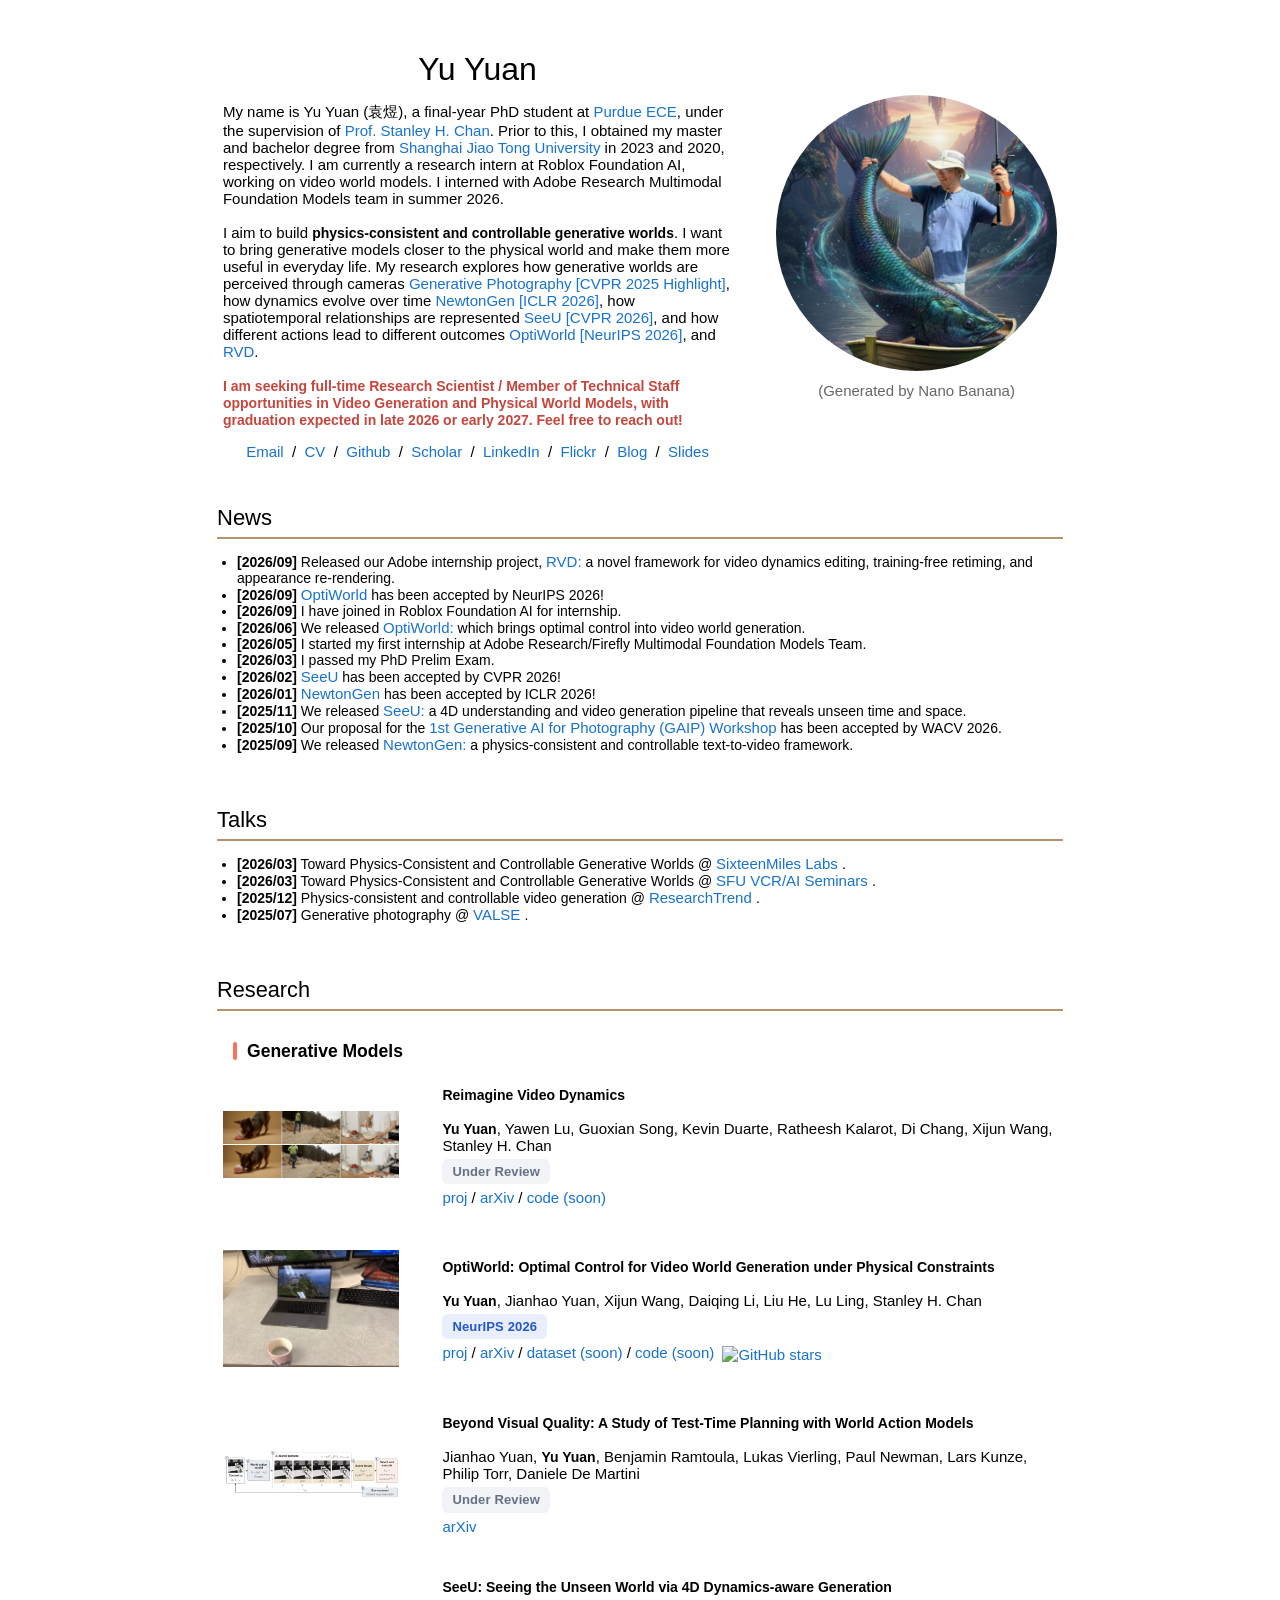
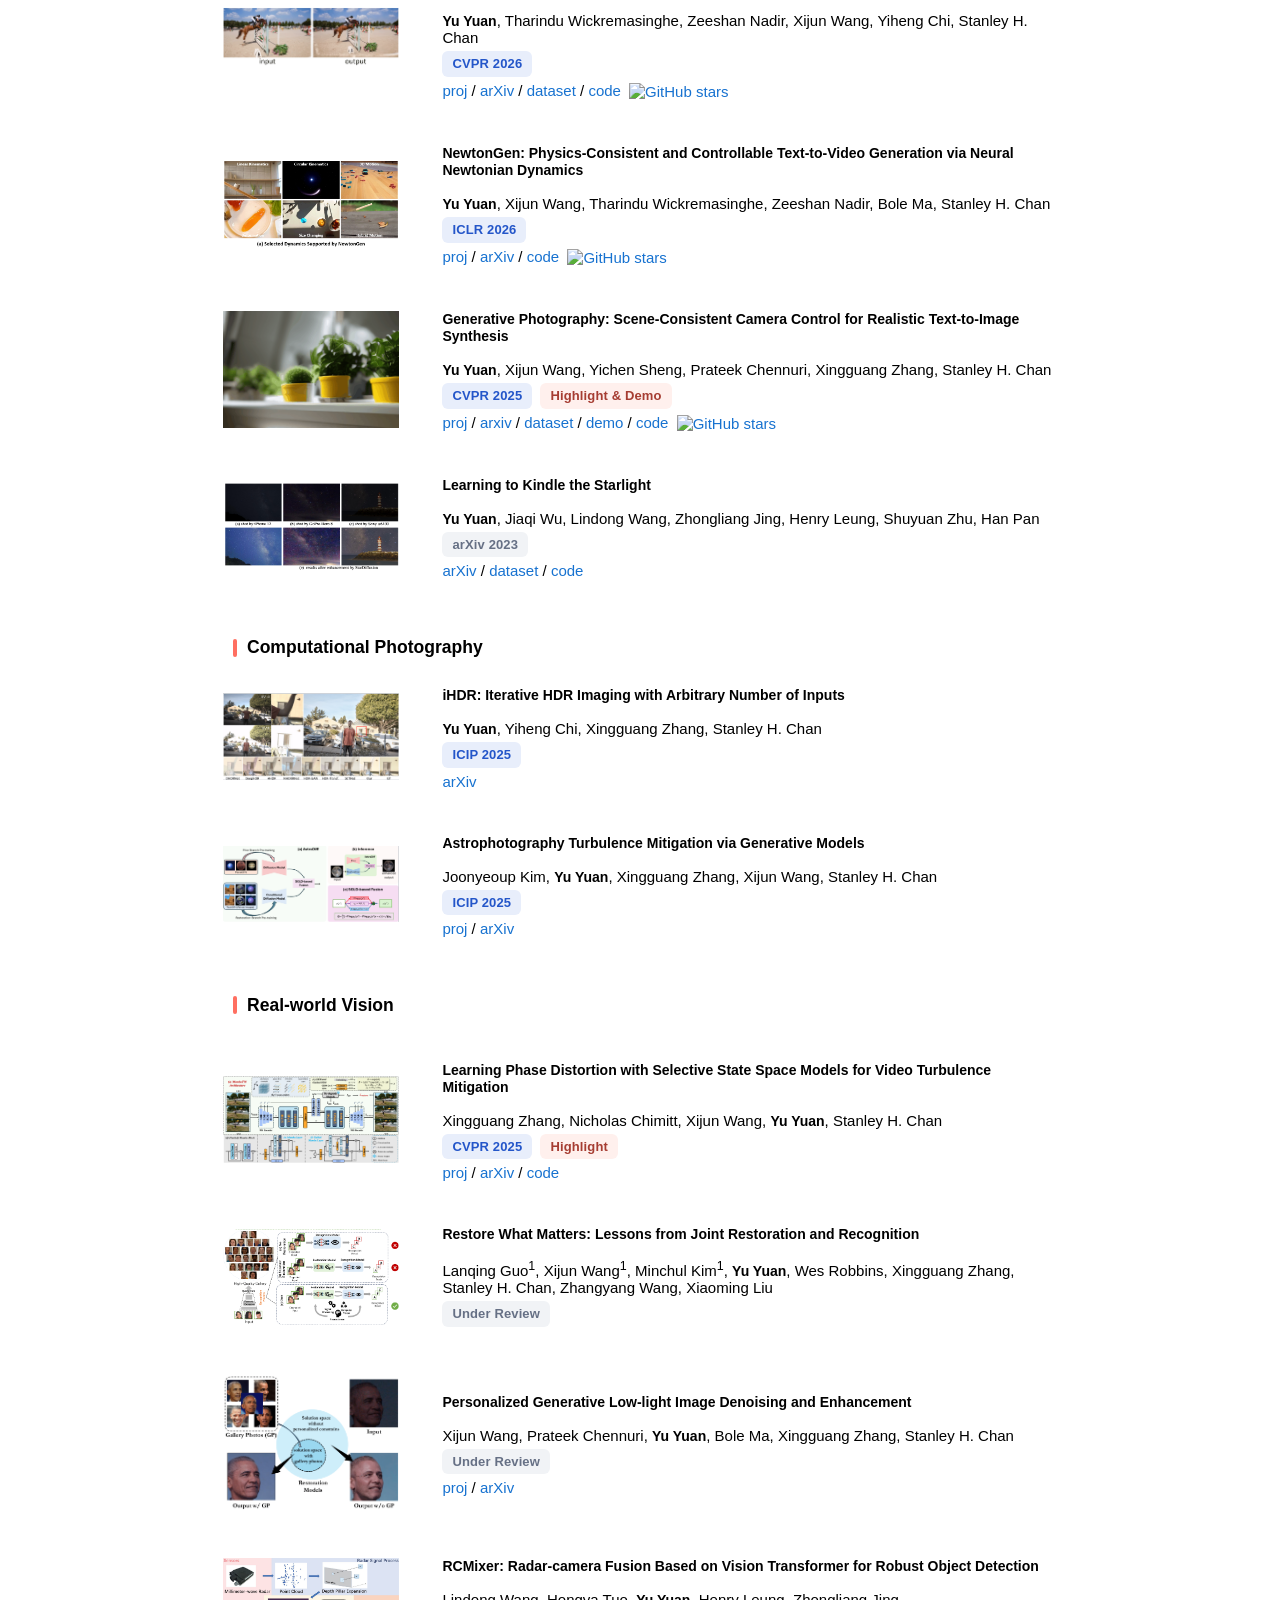
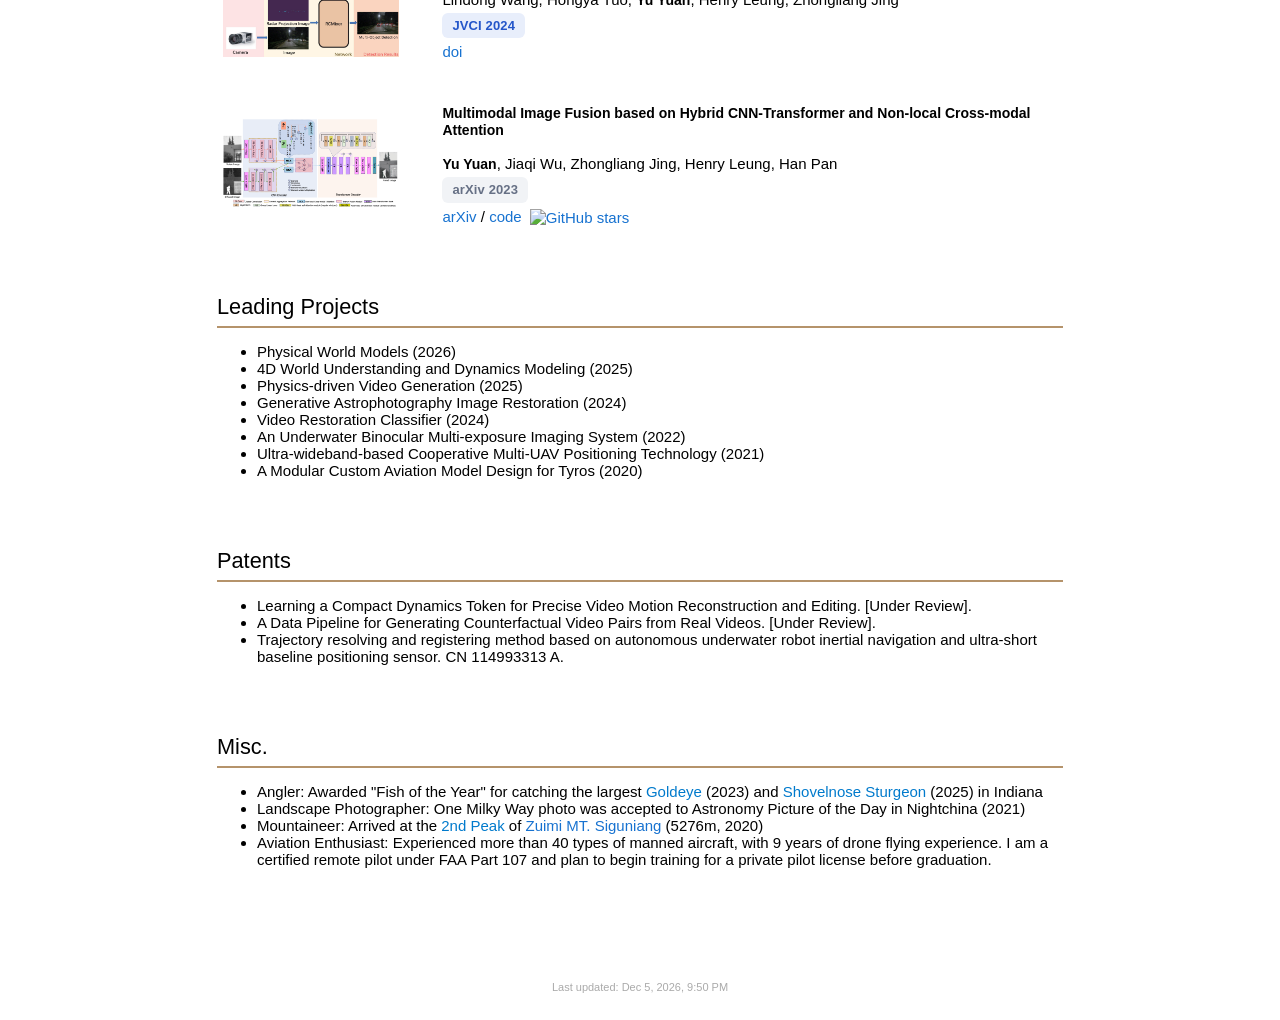
==== index.html @ 19e84310 "update intro" ====
<!DOCTYPE HTML>
<html lang="en">
<head>
  <meta charset="UTF-8">
  <title>Yu Yuan</title>
  <meta name="author" content="Yu Yuan">
  <meta name="viewport" content="width=device-width, initial-scale=1">
  <link rel="shortcut icon" href="images/favicon/favicon.ico" type="image/x-icon">
  <link rel="stylesheet" type="text/css" href="stylesheet.css">
  <style>
    .two { transition: opacity 0.3s; }
  </style>
</head>

<body>
  <table style="width:100%;max-width:880px;margin:auto;border:0;border-spacing:0;border-collapse:separate;">
    <tbody>
      <tr>
        <td>
          <!-- Header Section -->
          <table style="width:100%;margin:auto;border:0;border-spacing:0;border-collapse:separate;">
            <tbody>
              <tr>
                <td style="padding:2.5%;width:63%;vertical-align:middle;">
                  <p class="name" style="text-align:center;">Yu Yuan</p>
                  <p>
                    My name is Yu Yuan (袁煜), a final-year PhD student at 
                    <a target="_blank" rel="noopener" href="https://engineering.purdue.edu/ECE">Purdue ECE</a>, 
                    under the supervision of 
                    <a target="_blank" rel="noopener" href="https://engineering.purdue.edu/ChanGroup/stanleychan.html">Prof. Stanley H. Chan</a>. 
                    Prior to this, I obtained my master and bachelor degree from 
                    <a target="_blank" rel="noopener" href="https://en.sjtu.edu.cn/">Shanghai Jiao Tong University</a> 
                    in 2023 and 2020, respectively. I am currently a research intern at Roblox Foundation AI, working on video world models.
                    I interned with Adobe Research Multimodal Foundation Models team in summer 2026.
                    <br><br>
                    I aim to build <strong>physics-consistent and controllable generative worlds</strong>. I want to bring generative models closer to the physical world and make them more useful in everyday life. 
                    My research explores how generative worlds are perceived through cameras <a target="_blank" rel="noopener" href="https://yuyuanspace.com/GenerativePhotography/">Generative Photography [CVPR 2025 Highlight]</a>,
                    how dynamics evolve over time <a target="_blank" rel="noopener" href="https://yuyuanspace.com/NewtonGen/">NewtonGen [ICLR 2026]</a>,
                    how spatiotemporal relationships are represented <a target="_blank" rel="noopener" href="https://yuyuanspace.com/SeeU/">SeeU [CVPR 2026]</a>,  
                    and how different actions lead to different outcomes   <a target="_blank" rel="noopener" href="https://yuyuanspace.com/OptiWorld/">OptiWorld [NeurIPS 2026]</a>, and 
                    <a target="_blank" rel="noopener" href="https://yuyuanspace.com/RVD/">RVD</a>.
                    <br><br>
                   <!-- I enjoy identifying and formulating fundamental problems in emerging areas, 
                    and developing simple and effective solutions. 
                    Following this philosophy, I have proposed and contributed to several new research directions and frameworks, including 
                    <a target="_blank" rel="noopener" href="https://yuyuanspace.com/GenerativePhotography/">Generative Photography</a>, 
                    <a target="_blank" rel="noopener" href="https://yuyuanspace.com/NewtonGen/">NewtonGen</a>, 
                    <a target="_blank" rel="noopener" href="https://yuyuanspace.com/SeeU/">SeeU</a>, 
                    <a target="_blank" rel="noopener" href="https://yuyuanspace.com/OptiWorld/">OptiWorld</a>, and 
                    <a target="_blank" rel="noopener" href="https://yuyuanspace.com/RVD/">RVD</a>.
                    <br><br>-->
                  <span style="color:#c6453d;">
                   <strong>I am seeking full-time Research Scientist / Member of Technical Staff opportunities in Video Generation and Physical World Models, with graduation expected in late 2026 or early 2027. Feel free to reach out!</strong> </span>
                  <p style="text-align:center;">
                    <a href="mailto:fisheryu1998@gmail.com">Email</a> &nbsp;/&nbsp;
                    <a href="data/CV_YuYuan.pdf">CV</a> &nbsp;/&nbsp;
                    <a href="https://github.com/pandayuanyu">Github</a> &nbsp;/&nbsp;
                    <a href="https://scholar.google.com/citations?user=qjxBqDkAAAAJ&hl=en">Scholar</a> &nbsp;/&nbsp;
                    <a href="https://www.linkedin.com/in/yu-yuan-a59974289/">LinkedIn</a> &nbsp;/&nbsp;
                    <a href="https://www.flickr.com/photos/197067420@N05/">Flickr</a> &nbsp;/&nbsp;
                    <a href="https://yuanyuspace.cn/">Blog</a> &nbsp;/&nbsp;
                    <a href="yu_work_slides/">Slides</a>
                  </p>
                </td>
                <td style="padding:2.5%;width:46%;max-width:46%;">
                  <a href="images/yu_fish2.png">
                    <img src="images/yu_fish2.png" alt="profile photo" 
                         style="width:100%;max-width:100%;object-fit:cover;border-radius:50%;" 
                         class="hoverZoomLink">
                  </a>
                    <p style="text-align:center; font-size:12px; color:#666; margin-top:8px;">
                       <a href="https://aistudio.google.com/models/gemini-2-5-flash-image" target="_blank" style="color:#666; text-decoration:none;">
                         (Generated by Nano Banana)
                       </a>
                    </p>
                </td>
              </tr>
            </tbody>
          </table>



<!-- News Section -->
<table style="width:100%;margin:auto;border:0;border-spacing:0;border-collapse:separate;">
  <tbody>
    <tr>
      <td style="padding:8px 16px;">
        <h2>News</h2>
        <hr style="border:0; border-top:2px solid  #b5936b; margin:6px 0 14px 0;">
        <ul style="margin:4px 0; font-size:14px; padding-left:20px;">

          <li>
            <strong>[2026/09]</strong> Released our Adobe internship project,
            <a href="https://yuyuanspace.com/RVD/" target="_blank" style="color:#1772d0; text-decoration:none;">
              RVD:</a> a novel framework for video dynamics editing, training-free retiming, and appearance re-rendering.
          </li>
          <li>
            <strong>[2026/09]</strong> 
            <a href="https://yuyuanspace.com/OptiWorld/" target="_blank" style="color:#1772d0; text-decoration:none;">
              OptiWorld</a> has been accepted by NeurIPS 2026!
          </li>
          <li>
            <strong>[2026/09]</strong> I have joined in Roblox Foundation AI for internship.
          </li>
          <li>
            <strong>[2026/06]</strong> We released 
            <a href="https://yuyuanspace.com/OptiWorld/" target="_blank" style="color:#1772d0; text-decoration:none;">
              OptiWorld:</a> which brings optimal control into video world generation.
          </li>
          <li>
            <strong>[2026/05]</strong> I started my first internship at Adobe Research/Firefly Multimodal Foundation Models Team.
          </li>
          <li>
            <strong>[2026/03]</strong> I passed my PhD Prelim Exam.
          </li>
          <li>
            <strong>[2026/02]</strong> 
            <a href="https://yuyuanspace.com/SeeU/" target="_blank" style="color:#1772d0; text-decoration:none;">
              SeeU</a> has been accepted by CVPR 2026!
          </li>
          <li>
            <strong>[2026/01]</strong> 
            <a href="https://yuyuanspace.com/NewtonGen/" target="_blank" style="color:#1772d0; text-decoration:none;">
              NewtonGen</a> has been accepted by ICLR 2026!
          </li>
          <li>
            <strong>[2025/11]</strong> We released 
            <a href="https://yuyuanspace.com/SeeU/" target="_blank" style="color:#1772d0; text-decoration:none;">
              SeeU:</a> a 4D understanding and video generation pipeline that reveals unseen time and space.
          </li>
          <li>
            <strong>[2025/10]</strong> Our proposal for the 
            <a href="https://gaipw.github.io/wacv26/" target="_blank" style="color:#1772d0; text-decoration:none;">
              1st Generative AI for Photography (GAIP) Workshop</a> has been accepted by WACV 2026.
          </li>
          <li>
            <strong>[2025/09]</strong> We released 
            <a href="https://yuyuanspace.com/NewtonGen/" target="_blank" style="color:#1772d0; text-decoration:none;">
              NewtonGen:</a> a physics-consistent and controllable text-to-video framework.
          </li>
        </ul>
      </td>
    </tr>
  </tbody>
</table>

<br><br>

<!-- Talks Section -->
<table style="width:100%;margin:auto;border:0;border-spacing:0;border-collapse:separate;">
  <tbody>
    <tr>
      <td style="padding:8px 16px;">
        <h2>Talks</h2>
        <hr style="border:0; border-top:2px solid  #b5936b; margin:6px 0 14px 0;">
        <ul style="margin:4px 0; font-size:14px; padding-left:20px;">
          <li>
            <strong>[2026/03]</strong> 
              Toward Physics-Consistent and Controllable Generative Worlds 
              @
              <a href="https://www.youtube.com/watch?v=kckD_0cqE1I" target="_blank" style="color:#1772d0; text-decoration:none;">
              SixteenMiles Labs
            </a>.
          </li>
          <li>
            <strong>[2026/03]</strong> 
              Toward Physics-Consistent and Controllable Generative Worlds 
              @ 
            <a href="https://ml.cs.sfu.ca/#/seminars" target="_blank" style="color:#1772d0; text-decoration:none;">
              SFU VCR/AI Seminars
            </a>.
          </li>
          <li>
            <strong>[2025/12]</strong> 
              Physics-consistent and controllable video generation 
              @ 
            <a href="https://researchtrend.ai/" target="_blank" style="color:#1772d0; text-decoration:none;">
              ResearchTrend
            </a>.
          </li>
          <li>
            <strong>[2025/07]</strong> 
              Generative photography
             @ 
            <a href="https://www.bilibili.com/video/BV1yauJzvEq2/?spm_id_from=333.337.search-card.all.click" target="_blank" style="color:#1772d0; text-decoration:none;">
              VALSE
            </a>.
          </li>
        </ul>
      </td>
    </tr>
  </tbody>
</table>

<br><br>

<!-- Research Section -->
<table style="width:100%;margin:auto;border:0;border-spacing:0;border-collapse:separate;">
  <tbody>
    <tr>
      <td style="padding:8px 16px;">
        <h2 style="font-size:1.45em; color:#000000; margin-bottom:4px;">
          Research
        </h2>
        <hr style="border:0; border-top:2px solid  #b5936b; margin:6px 0 12px 0;">
      </td>
    </tr>
  </tbody>
</table>


<!-- Category: Generative Models -->
<table style="width:100%;margin:auto;border:0;border-spacing:0;border-collapse:separate;">
  <tbody>
    <tr>
      <td style="padding:10px 16px 2px 32px;">
        <div style="display:flex; align-items:center; gap:10px;">
          <span style="
            width:4px;
            height:18px;
            background:#ff6f61;
            border-radius:2px;
            flex-shrink:0;
          "></span>
          <h3 style="margin:0; font-weight:600;">
            Generative Models
          </h3>
        </div>
      </td>
    </tr>
  </tbody>
</table>




          <table style="width:100%;margin:auto;border:0;border-spacing:0;border-collapse:separate;">
            <tbody>

              <!--  RVD -->
              <tr>
                <td style="padding:2.5%;width:25%;vertical-align:middle;min-width:120px">
                  <img src="images/RVD_teaser.gif" alt="RVD: video dynamics editing, retiming, and appearance re-rendering" style="width:auto; height:auto; max-width:100%;" />
                </td>
                <td style="padding:2.5%;width:75%;vertical-align:middle">
                  <span class="papertitle">Reimagine Video Dynamics</span><br><br>
                  <strong>Yu Yuan</strong>, Yawen Lu, Guoxian Song, Kevin Duarte, Ratheesh Kalarot, Di Chang, Xijun Wang, Stanley H. Chan<br>
                  <span class="venue-badge venue-badge--pending">Under Review</span><br>
                  <a href="https://yuyuanspace.com/RVD/"> proj</a> /
                  <a href="https://arxiv.org/abs/2609.36496"> arXiv</a> /
                  <a href="https://github.com/pandayuanyu/RVD"> code (soon)</a>
                </td>
              </tr>



              <!--  OptiWorld -->
              <tr>
                <td style="padding:2.5%;width:25%;vertical-align:middle;min-width:120px">
                  <img src="images/OptiWorld.gif" alt="project image" style="width:auto; height:auto; max-width:100%;" />
                </td>
                <td style="padding:2.5%;width:75%;vertical-align:middle">
                  <span class="papertitle">OptiWorld: Optimal Control for Video World Generation under Physical Constraints</span><br><br>
                  <strong>Yu Yuan</strong>, Jianhao Yuan, Xijun Wang, Daiqing Li, Liu He, Lu Ling, Stanley H. Chan<br>
                  <span class="venue-badge">NeurIPS 2026</span><br>
                  <a href="https://yuyuanspace.com/OptiWorld/"> proj</a> /
                  <a href="https://arxiv.org/abs/2606.00499"> arXiv </a> /
                  <a href="https://huggingface.co/datasets/pandaphd/SeeU45"> dataset (soon)</a> /
                  <a href="https://github.com/pandayuanyu/OptiWorld"> code (soon)</a> 
                  <a href="https://github.com/pandayuanyu/SeeU/stargazers" target="_blank"> 
                    <img src="https://img.shields.io/github/stars/pandayuanyu/SeeU?style=social" 
                    alt="GitHub stars" 
                    style="vertical-align:middle; margin-left:4px;"> </a>
                </td>
              </tr>

              <!--  WAM -->
              <tr>
                <td style="padding:2.5%;width:25%;vertical-align:middle;min-width:120px">
                  <img src="images/WAM.png" alt="project image" style="width:auto; height:auto; max-width:100%;" />
                </td>
                <td style="padding:2.5%;width:75%;vertical-align:middle">
                  <span class="papertitle">Beyond Visual Quality: A Study of Test-Time Planning with World Action Models</span><br><br>
                  Jianhao Yuan, <strong>Yu Yuan</strong>, Benjamin Ramtoula, Lukas Vierling, Paul Newman, Lars Kunze, Philip Torr, Daniele De Martini<br>
                  <span class="venue-badge venue-badge--pending">Under Review</span><br>
                  <a href="https://arxiv.org/abs/2609.24745"> arXiv </a> 
                </td>
              </tr>


              <!-- SeeU -->
              <tr>
                <td style="padding:2.5%;width:25%;vertical-align:middle;min-width:120px">
                  <img src="images/SeeU.gif" alt="project image" style="width:auto; height:auto; max-width:100%;" />
                </td>
                <td style="padding:2.5%;width:75%;vertical-align:middle">
                  <span class="papertitle">SeeU: Seeing the Unseen World via 4D Dynamics-aware Generation</span><br><br>
                  <strong>Yu Yuan</strong>, Tharindu Wickremasinghe, Zeeshan Nadir, Xijun Wang, Yiheng Chi, Stanley H. Chan<br>
                  <span class="venue-badge">CVPR 2026</span><br>
                  <a href="https://yuyuanspace.com/SeeU/"> proj</a> /
                  <a href="https://arxiv.org/abs/2512.03350"> arXiv</a> /
                  <a href="https://huggingface.co/datasets/pandaphd/SeeU45"> dataset</a> /
                  <a href="https://github.com/pandayuanyu/SeeU"> code</a> 
                  <a href="https://github.com/pandayuanyu/SeeU/stargazers" target="_blank"> 
                    <img src="https://img.shields.io/github/stars/pandayuanyu/SeeU?style=social" 
                    alt="GitHub stars" 
                    style="vertical-align:middle; margin-left:4px;"> </a>
                </td>
              </tr>



              <!-- NewtonGen -->
              <tr>
                <td style="padding:2.5%;width:25%;vertical-align:middle;min-width:120px">
                  <img src="images/newtongen_teaser.gif" alt="project image" style="width:auto; height:auto; max-width:100%;" />
                </td>
                <td style="padding:2.5%;width:75%;vertical-align:middle">
                  <span class="papertitle">NewtonGen: Physics-Consistent and Controllable Text-to-Video Generation via Neural Newtonian Dynamics</span><br><br>
                  <strong>Yu Yuan</strong>, Xijun Wang, Tharindu Wickremasinghe, Zeeshan Nadir, Bole Ma, Stanley H. Chan<br>
                  <span class="venue-badge">ICLR 2026</span><br>
                  <a href="https://yuyuanspace.com/NewtonGen/"> proj</a> /
                  <a href="https://arxiv.org/abs/2509.21309"> arXiv</a> /
                  <a href="https://github.com/pandayuanyu/NewtonGen"> code</a>
                  <a href="https://github.com/pandayuanyu/NewtonGen/stargazers" target="_blank"> 
                    <img src="https://img.shields.io/github/stars/pandayuanyu/NewtonGen?style=social" 
                    alt="GitHub stars" 
                    style="vertical-align:middle; margin-left:4px;"> </a>
                </td>
              </tr>


              <!-- Generative Photography -->
              <tr>
                <td style="padding:2.5%;width:25%;vertical-align:middle;min-width:120px">
                  <img src="images/generative-photography.gif" alt="project image" style="width:auto; height:auto; max-width:100%;" />
                </td>
                <td style="padding:2.5%;width:75%;vertical-align:middle">
                  <span class="papertitle">Generative Photography: Scene-Consistent Camera Control for Realistic Text-to-Image Synthesis</span><br><br>
                  <strong>Yu Yuan</strong>, Xijun Wang, Yichen Sheng, Prateek Chennuri, Xingguang Zhang, Stanley H. Chan<br>
                  <span class="venue-badge">CVPR 2025</span>
                  <span class="award-badge">Highlight &amp; Demo</span> <br>
                  <a href="https://yuyuan-space.github.io/GenerativePhotography/"> proj</a> /
                  <a href="https://arxiv.org/abs/2412.02168"> arxiv</a> /
                  <a href="https://huggingface.co/datasets/pandaphd/camera_settings"> dataset</a> /
                  <a href="https://huggingface.co/spaces/pandaphd/generative_photography"> demo</a> /
                  <a href="https://github.com/pandayuanyu/generative-photography"> code</a> 
                  <a href="https://github.com/pandayuanyu/generative-photography/stargazers" target="_blank"> 
                    <img src="https://img.shields.io/github/stars/pandayuanyu/generative-photography?style=social" 
                    alt="GitHub stars" 
                    style="vertical-align:middle; margin-left:4px;"> </a>
                </td>
              </tr>

              <!-- StarDiffusion -->
              <tr>
                <td style="padding:2.5%;width:25%;vertical-align:middle;min-width:120px">
                  <img src="images/StarDiffusion.png" alt="project image" style="width:auto; height:auto; max-width:100%;" />
                </td>
                <td style="padding:2.5%;width:75%;vertical-align:middle">
                  <span class="papertitle">Learning to Kindle the Starlight</span><br><br>
                  <strong>Yu Yuan</strong>, Jiaqi Wu, Lindong Wang, Zhongliang Jing, Henry Leung, Shuyuan Zhu, Han Pan<br>
                  <span class="venue-badge venue-badge--preprint">arXiv 2023</span><br>
                  <a href="https://arxiv.org/abs/2211.09206"> arXiv</a> /
                  <a href="https://huggingface.co/datasets/pandaphd/Star_Field_Image_Enhancement_Benchmark"> dataset</a> /
                  <a href="https://github.com/pandayuanyu/StarDiffusion"> code</a> 
                </td>
              </tr>


              <!-- PhysAlign -->
        <!--       <tr>
                <td style="padding:2.5%;width:25%;vertical-align:middle;min-width:120px">
                  <img src="images/physalign.jpg" alt="project image" style="width:auto; height:auto; max-width:100%;" />
                </td>
                <td style="padding:2.5%;width:75%;vertical-align:middle">
                  <span class="papertitle">PhysAlign: Physics-Coherent Video Generation through Feature and 3D Representation Alignment</span><br><br>
                  Zhexiao Xiong, Yizhi Song, Liu He, Wei Xiong, <strong>Yu Yuan</strong>, Feng Qiao, Nathan Jacobs<br>
                  <em>Under Review</em><br>
                  <a href="https://yuyuanspace.com/NewtonGen/"> proj (soon)</a> /
                  <a href="https://arxiv.org/abs/2509.21309"> arXiv (soon)</a> /
                  <a href="https://github.com/pandayuanyu/NewtonGen"> code (soon)</a>
                </td>
              </tr>
-->

            </tbody>
          </table>



<!-- Category Spacer -->
<table style="width:100%;margin:auto;border:0;border-spacing:0;border-collapse:separate;">
  <tbody>
    <tr>
      <td style="height:24px;"></td>
    </tr>
  </tbody>
</table>


<!-- Category: Computational Photography -->
<table style="width:100%;margin:auto;border:0;border-spacing:0;border-collapse:separate;">
  <tbody>
    <tr>
      <td style="padding:10px 16px 6px 32px;">
        <div style="
          display:flex;
          align-items:center;
          gap:10px;
        ">
          <span style="
            width:4px;
            height:18px;
            background:#ff6f61;
            border-radius:2px;
            flex-shrink:0;
          "></span>
          <h3 style="margin:0; font-weight:600;">
            Computational Photography
          </h3>
        </div>
      </td>
    </tr>
  </tbody>
</table>



          <table style="width:100%;margin:auto;border:0;border-spacing:0;border-collapse:separate;">
            <tbody>
              <!-- iHDR -->
              <tr>
                <td style="padding:2.5%;width:25%;vertical-align:middle;min-width:120px">
                  <img src="images/iHDR.png" alt="project image" style="width:auto; height:auto; max-width:100%;" />
                </td>
                <td style="padding:2.5%;width:75%;vertical-align:middle">
                  <span class="papertitle">iHDR: Iterative HDR Imaging with Arbitrary Number of Inputs</span><br><br>
                  <strong>Yu Yuan</strong>, Yiheng Chi, Xingguang Zhang, Stanley H. Chan<br>
                  <span class="venue-badge">ICIP 2025</span><br>
                  <a href="https://arxiv.org/abs/2505.22971"> arXiv</a>
                </td>
              </tr>

              <!-- AstroDiff -->
              <tr>
                <td style="padding:2.5%;width:25%;vertical-align:middle;min-width:120px">
                  <img src="images/AstroDiff.png" alt="project image" style="width:auto; height:auto; max-width:100%;" />
                </td>
                <td style="padding:2.5%;width:75%;vertical-align:middle">
                  <span class="papertitle">Astrophotography Turbulence Mitigation via Generative Models</span><br><br>
                  Joonyeoup Kim, <strong>Yu Yuan</strong>, Xingguang Zhang, Xijun Wang, Stanley H. Chan<br>
                  <span class="venue-badge">ICIP 2025</span><br>
                  <a href="https://web-six-kappa-66.vercel.app/"> proj</a> /
                  <a href="https://arxiv.org/abs/2506.02981"> arXiv</a>
                </td>
              </tr>
            </tbody>
          </table>

<!-- Category Spacer -->
<table style="width:100%;margin:auto;border:0;border-spacing:0;border-collapse:separate;">
  <tbody>
    <tr>
      <td style="height:24px;"></td>
    </tr>
  </tbody>
</table>

<!-- Category: Real-world Vision -->
<table style="width:100%;margin:auto;border:0;border-spacing:0;border-collapse:separate;">
  <tbody>
    <tr>
      <td style="padding:10px 16px 6px 32px;">
        <div style="
          display:flex;
          align-items:center;
          gap:10px;
        ">
          <span style="
            width:4px;
            height:18px;
            background:#ff6f61;
            border-radius:2px;
            flex-shrink:0;
          "></span>
          <h3 style="margin:0; font-weight:600;">
            Real-world Vision
          </h3>
        </div>
      </td>
    </tr>
  </tbody>
</table>

          <table style="width:100%;margin:auto;border:0;border-spacing:0;border-collapse:separate;">
            <tbody>

              <!-- MambaTM -->
              <tr>
                <td style="padding:2.5%;width:25%;vertical-align:middle;min-width:120px">
                  <img src="images/MambaTM.png" alt="project image" style="width:auto; height:auto; max-width:100%;" />
                </td>
                <td style="padding:2.5%;width:75%;vertical-align:middle">
                  <span class="papertitle">Learning Phase Distortion with Selective State Space Models for Video Turbulence Mitigation</span><br><br>
                  Xingguang Zhang, Nicholas Chimitt, Xijun Wang, <strong>Yu Yuan</strong>, Stanley H. Chan<br>
                  <span class="venue-badge">CVPR 2025</span>
                  <span class="award-badge">Highlight</span><br>
                  <a href="https://xg416.github.io/MambaTM/"> proj</a> /
                  <a href="https://arxiv.org/abs/2504.02697"> arXiv</a> /
                  <a href="https://github.com/xg416/MambaTM"> code</a> 
                </td>
              </tr>

              <!-- RR -->
              <tr>
                <td style="padding:2.5%;width:25%;vertical-align:middle;min-width:120px">
                  <img src="images/RR_small.png" alt="project image" style="width:auto; height:auto; max-width:100%;" />
                </td>
                <td style="padding:2.5%;width:75%;vertical-align:middle">
                  <span class="papertitle">Restore What Matters: Lessons from Joint Restoration and Recognition</span><br><br>
                  Lanqing Guo<sup>1</sup>, Xijun Wang<sup>1</sup>, Minchul Kim<sup>1</sup>, <strong>Yu Yuan</strong>, Wes Robbins, Xingguang Zhang, Stanley H. Chan, Zhangyang Wang, Xiaoming Liu<br>
                  <span class="venue-badge venue-badge--pending">Under Review</span><br>
                </td>
              </tr>

              <!-- PGD -->
              <tr>
                <td style="padding:2.5%;width:25%;vertical-align:middle;min-width:120px">
                  <img src="images/PGD.png" alt="project image" style="width:auto; height:auto; max-width:100%;" />
                </td>
                <td style="padding:2.5%;width:75%;vertical-align:middle">
                  <span class="papertitle">Personalized Generative Low-light Image Denoising and Enhancement</span><br><br>
                  Xijun Wang, Prateek Chennuri, <strong>Yu Yuan</strong>, Bole Ma, Xingguang Zhang, Stanley H. Chan<br>
                  <span class="venue-badge venue-badge--pending">Under Review</span><br>
                  <a href="https://genai-restore.github.io/DiffPGD/"> proj</a> / 
                  <a href="https://arxiv.org/abs/2412.14327"> arXiv</a>
                </td>
              </tr>

              <!-- RCMixer -->
              <tr>
                <td style="padding:2.5%;width:25%;vertical-align:middle;min-width:120px">
                  <img src="images/RCMixer.jpg" alt="project image" style="width:auto; height:auto; max-width:100%;" />
                </td>
                <td style="padding:2.5%;width:75%;vertical-align:middle">
                  <span class="papertitle">RCMixer: Radar-camera Fusion Based on Vision Transformer for Robust Object Detection</span><br><br>
                  Lindong Wang, Hongya Tuo, <strong>Yu Yuan</strong>, Henry Leung, Zhongliang Jing<br>
                  <span class="venue-badge">JVCI 2024</span><br>
                  <a href="https://doi.org/10.1016/j.jvcir.2024.104367"> doi</a>
                </td>
              </tr>

              <!-- imfusion -->
              <tr>
                <td style="padding:2.5%;width:25%;vertical-align:middle;min-width:120px">
                  <img src="images/imfusion.png" alt="project image" style="width:auto; height:auto; max-width:100%;" />
                </td>
                <td style="padding:2.5%;width:75%;vertical-align:middle">
                  <span class="papertitle">Multimodal Image Fusion based on Hybrid CNN-Transformer and Non-local Cross-modal Attention</span><br><br>
                  <strong>Yu Yuan</strong>, Jiaqi Wu, Zhongliang Jing, Henry Leung, Han Pan<br>
                  <span class="venue-badge venue-badge--preprint">arXiv 2023</span><br>
                  <a href="https://arxiv.org/abs/2210.09847"> arXiv</a> /
                  <a href="https://github.com/pandayuanyu/HCFusion"> code</a>
                  <a href="https://github.com/pandayuanyu/HCFusion/stargazers" target="_blank"> 
                    <img src="https://img.shields.io/github/stars/pandayuanyu/HCFusion?style=social" 
                    alt="GitHub stars" 
                    style="vertical-align:middle; margin-left:4px;"> </a>
                </td>
              </tr>
<br>

<!-- Section Spacer -->
<table style="width:100%;margin:auto;border:0;border-spacing:0;border-collapse:separate;">
  <tbody>
    <tr>
      <td style="height:36px;"></td>
    </tr>
  </tbody>
</table>


<!-- Projects Section -->
<table style="width:100%;margin:auto;border:0;border-spacing:0;border-collapse:separate;">
  <tbody>
    <tr>
      <td style="padding:8px 16px;">
        <h2 style="font-size:1.45em;color:#000000;">Leading Projects</h2>
        <hr style="border:0; border-top:2px solid #b5936b; margin:6px 0 14px 0;">
        <ul>
          <li>Physical World Models (2026)</li>
          <li>4D World Understanding and Dynamics Modeling (2025)</li>
          <li>Physics-driven Video Generation (2025)</li>
          <li>Generative Astrophotography Image Restoration (2024)</li>
          <li>Video Restoration Classifier (2024)</li>
          <li>An Underwater Binocular Multi-exposure Imaging System (2022)</li>
          <li>Ultra-wideband-based Cooperative Multi-UAV Positioning Technology (2021)</li>
          <li>A Modular Custom Aviation Model Design for Tyros (2020)</li>
        </ul>
      </td>
    </tr>
  </tbody>
</table>

<!-- Section Spacer -->
<table style="width:100%;margin:auto;border:0;border-spacing:0;border-collapse:separate;">
  <tbody>
    <tr>
      <td style="height:36px;"></td>
    </tr>
  </tbody>
</table>


<!-- Patents Section -->
<table style="width:100%;margin:auto;border:0;border-spacing:0;border-collapse:separate;">
  <tbody>
    <tr>
      <td style="padding:8px 16px;">
        <h2 style="font-size:1.45em;color:#000000;">Patents</h2>
        <hr style="border:0; border-top:2px solid #b5936b; margin:6px 0 14px 0;">
        <ul>
          <li>Learning a Compact Dynamics Token for Precise Video Motion Reconstruction and Editing. [Under Review].</li>
          <li>A Data Pipeline for Generating Counterfactual Video Pairs from Real Videos. [Under Review].</li>
          <li>Trajectory resolving and registering method based on autonomous underwater robot inertial navigation and ultra-short baseline positioning sensor. CN 114993313 A.</li>
        </ul>
      </td>
    </tr>
  </tbody>
</table>

<!-- Section Spacer -->
<table style="width:100%;margin:auto;border:0;border-spacing:0;border-collapse:separate;">
  <tbody>
    <tr>
      <td style="height:36px;"></td>
    </tr>
  </tbody>
</table>

<!-- Misc Section -->
<table style="width:100%;margin:auto;border:0;border-spacing:0;border-collapse:separate;">
  <tbody>
    <tr>
      <td style="padding:8px 16px;">
        <h2 style="font-size:1.45em;color:#000000;">Misc.</h2>
        <hr style="border:0; border-top:2px solid #b5936b; margin:6px 0 14px 0;">
        <ul>
          <li>
            Angler: Awarded "Fish of the Year" for catching the largest 
            <a href="https://en.wikipedia.org/wiki/Goldeye" target="_blank" style="color:#007acc;text-decoration:none;">
              Goldeye
            </a> 
              (2023) and 
           <a href="https://en.wikipedia.org/wiki/Shovelnose_sturgeon" target="_blank" style="color:#007acc;text-decoration:none;">
              Shovelnose Sturgeon
            </a> 
             (2025) in Indiana
          </li>

          <li>Landscape Photographer: One Milky Way photo was accepted to Astronomy Picture of the Day in Nightchina (2021)</li>

          <li>Mountaineer: Arrived at the 
            <a href="images/siguniang.jpg" target="_blank" style="color:#007acc;text-decoration:none;">
              2nd Peak
            </a> 
            of 
            <a target="_blank" rel="noopener" href="https://www.sgns.cn/en/index.php?option=com_gantry5&view=custom&Itemid=283">
              Zuimi MT. Siguniang
            </a> 
            (5276m, 2020)
          </li>

          <li>Aviation Enthusiast: Experienced more than 40 types of manned aircraft, with 9 years of drone flying experience. I am a certified remote pilot under FAA Part 107 and plan to begin training for a private pilot license before graduation.</li>
        </ul>
      </td>
    </tr>
  </tbody>
</table>

<!-- Section Spacer -->
<table style="width:100%;margin:auto;border:0;border-spacing:0;border-collapse:separate;">
  <tbody>
    <tr>
      <td style="height:80px;"></td>
    </tr>
  </tbody>
</table>


        <table style="width:100%;border:0px;border-spacing:0px;border-collapse:separate;margin-right:auto;margin-left:auto;">
          <tr>
            <td style="padding:0px">
              <p style="text-align:center;font-size:11px;color:#aaa;margin:8px 0 18px;">
                Last updated: <time id="last-updated"></time>
              </p>
            </td>
          </tr>
        </table>

        <script>
          (() => {
            const target = document.getElementById('last-updated');
            const modified = new Date(document.lastModified);
            if (!target || Number.isNaN(modified.getTime())) return;
            target.dateTime = modified.toISOString();
            target.textContent = new Intl.DateTimeFormat('en-US', {
              dateStyle: 'medium',
              timeStyle: 'short'
            }).format(modified);
          })();
        </script>

</html>
---- stylesheet.css ----
/* latin-ext */
@font-face {
  font-family: 'Lato';
  font-style: italic;
  font-weight: 400;
  src: local('Lato Italic'), local('Lato-Italic'), url(https://fonts.gstatic.com/s/lato/v15/S6u8w4BMUTPHjxsAUi-qNiXg7eU0.woff2) format('woff2');
  unicode-range: U+0100-024F, U+0259, U+1E00-1EFF, U+2020, U+20A0-20AB, U+20AD-20CF, U+2113, U+2C60-2C7F, U+A720-A7FF;
}
/* latin */
@font-face {
  font-family: 'Lato';
  font-style: italic;
  font-weight: 400;
  src: local('Lato Italic'), local('Lato-Italic'), url(https://fonts.gstatic.com/s/lato/v15/S6u8w4BMUTPHjxsAXC-qNiXg7Q.woff2) format('woff2');
  unicode-range: U+0000-00FF, U+0131, U+0152-0153, U+02BB-02BC, U+02C6, U+02DA, U+02DC, U+2000-206F, U+2074, U+20AC, U+2122, U+2191, U+2193, U+2212, U+2215, U+FEFF, U+FFFD;
}
/* latin-ext */
@font-face {
  font-family: 'Lato';
  font-style: italic;
  font-weight: 700;
  src: local('Lato Bold Italic'), local('Lato-BoldItalic'), url(https://fonts.gstatic.com/s/lato/v15/S6u_w4BMUTPHjxsI5wq_FQftx9897sxZ.woff2) format('woff2');
  unicode-range: U+0100-024F, U+0259, U+1E00-1EFF, U+2020, U+20A0-20AB, U+20AD-20CF, U+2113, U+2C60-2C7F, U+A720-A7FF;
}
/* latin */
@font-face {
  font-family: 'Lato';
  font-style: italic;
  font-weight: 700;
  src: local('Lato Bold Italic'), local('Lato-BoldItalic'), url(https://fonts.gstatic.com/s/lato/v15/S6u_w4BMUTPHjxsI5wq_Gwftx9897g.woff2) format('woff2');
  unicode-range: U+0000-00FF, U+0131, U+0152-0153, U+02BB-02BC, U+02C6, U+02DA, U+02DC, U+2000-206F, U+2074, U+20AC, U+2122, U+2191, U+2193, U+2212, U+2215, U+FEFF, U+FFFD;
}
/* latin-ext */
@font-face {
  font-family: 'Lato';
  font-style: normal;
  font-weight: 400;
  src: local('Lato Regular'), local('Lato-Regular'), url(https://fonts.gstatic.com/s/lato/v15/S6uyw4BMUTPHjxAwXiWtFCfQ7A.woff2) format('woff2');
  unicode-range: U+0100-024F, U+0259, U+1E00-1EFF, U+2020, U+20A0-20AB, U+20AD-20CF, U+2113, U+2C60-2C7F, U+A720-A7FF;
}
/* latin */
@font-face {
  font-family: 'Lato';
  font-style: normal;
  font-weight: 400;
  src: local('Lato Regular'), local('Lato-Regular'), url(https://fonts.gstatic.com/s/lato/v15/S6uyw4BMUTPHjx4wXiWtFCc.woff2) format('woff2');
  unicode-range: U+0000-00FF, U+0131, U+0152-0153, U+02BB-02BC, U+02C6, U+02DA, U+02DC, U+2000-206F, U+2074, U+20AC, U+2122, U+2191, U+2193, U+2212, U+2215, U+FEFF, U+FFFD;
}
/* latin-ext */
@font-face {
  font-family: 'Lato';
  font-style: normal;
  font-weight: 700;
  src: local('Lato Bold'), local('Lato-Bold'), url(https://fonts.gstatic.com/s/lato/v15/S6u9w4BMUTPHh6UVSwaPGQ3q5d0N7w.woff2) format('woff2');
  unicode-range: U+0100-024F, U+0259, U+1E00-1EFF, U+2020, U+20A0-20AB, U+20AD-20CF, U+2113, U+2C60-2C7F, U+A720-A7FF;
}
/* latin */
@font-face {
  font-family: 'Lato';
  font-style: normal;
  font-weight: 700;
  src: local('Lato Bold'), local('Lato-Bold'), url(https://fonts.gstatic.com/s/lato/v15/S6u9w4BMUTPHh6UVSwiPGQ3q5d0.woff2) format('woff2');
  unicode-range: U+0000-00FF, U+0131, U+0152-0153, U+02BB-02BC, U+02C6, U+02DA, U+02DC, U+2000-206F, U+2074, U+20AC, U+2122, U+2191, U+2193, U+2212, U+2215, U+FEFF, U+FFFD;
}

a {
  color: #1772d0;
  text-decoration: none;
}

a:focus,
a:hover {
  color: #f09228;
  text-decoration: none;
}

body,
td,
th,
tr,
p,
a {
  font-family: 'Lato', Verdana, Helvetica, sans-serif;
  font-size: 15px;
}

strong {
  font-family: 'Lato', Verdana, Helvetica, sans-serif;
  font-size: 14px;
}

h2 {
  margin: 0;
  font-weight: normal;
  font-family: 'Lato', Verdana, Helvetica, sans-serif;
  font-size: 22px;
}

.papertitle {
  font-family: 'Lato', Verdana, Helvetica, sans-serif;
  font-size: 14px;
  font-weight: 700;
}

.venue-badge,
.award-badge {
  display: inline-block;
  margin: 5px 4px 5px 0;
  padding: 2px 10px;
  border-radius: 6px;
  font-size: 13px;
  font-style: normal;
  font-weight: 700;
  line-height: 1.65;
  letter-spacing: 0.01em;
}

.venue-badge {
  color: #2456c9;
  background-color: #e8eefb;
}

.venue-badge--pending,
.venue-badge--preprint {
  color: #667085;
  background-color: #f1f3f6;
}

.award-badge {
  color: #a63d32;
  background-color: #fff0ed;
}

.name {
  padding-top: 20px;
  margin: 0;
  font-family: 'Lato', Verdana, Helvetica, sans-serif;
  font-size: 32px;
}

.one {
  width: 160px;
  height: 160px;
  position: relative;
}

.two {
  width: 160px;
  height: 160px;
  position: absolute;
  transition: opacity .2s ease-in-out;
  -moz-transition: opacity .2s ease-in-out;
  -webkit-transition: opacity .2s ease-in-out;
}

.fade {
  transition: opacity .2s ease-in-out;
  -moz-transition: opacity .2s ease-in-out;
  -webkit-transition: opacity .2s ease-in-out;
}

span.highlight {
  background-color: #ffffd0;
}

.colored-box {
    color: black;
    padding: 20px;
    display: inline-block;
    border-radius: 10px;
}
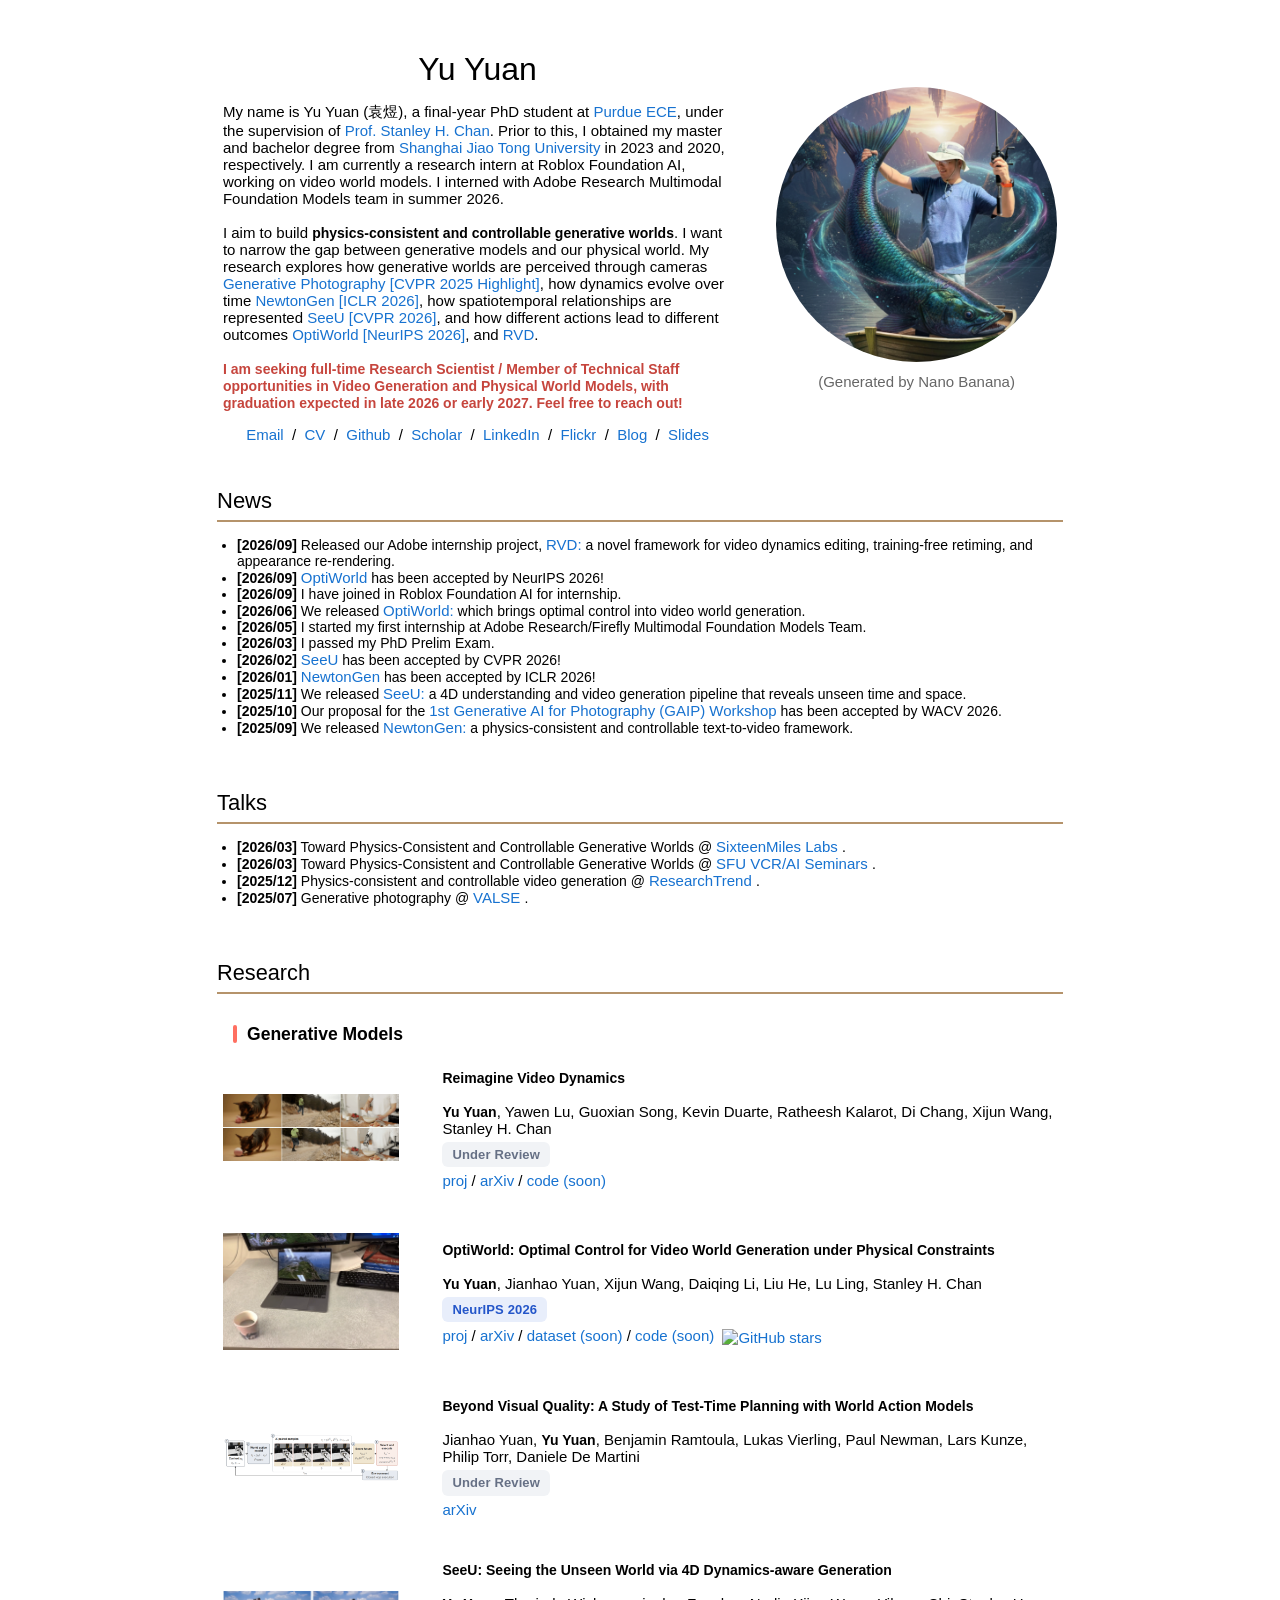
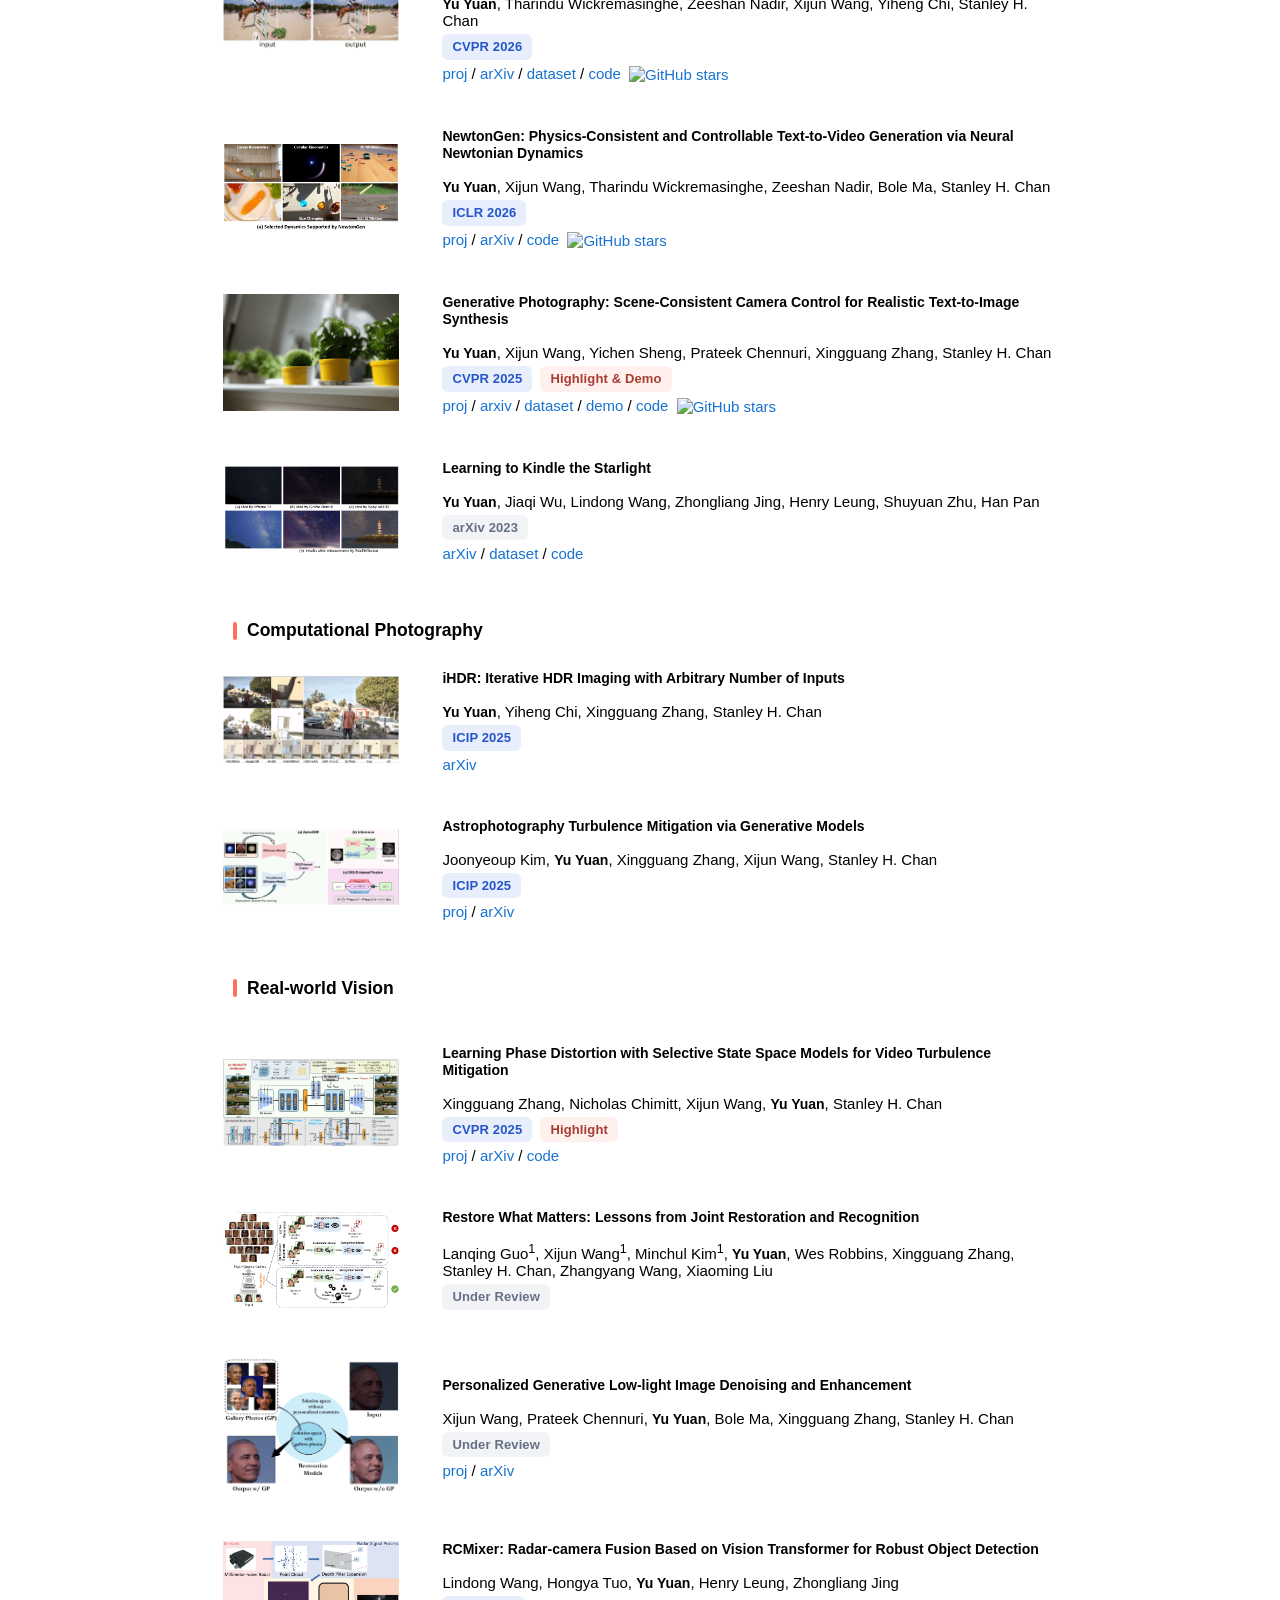
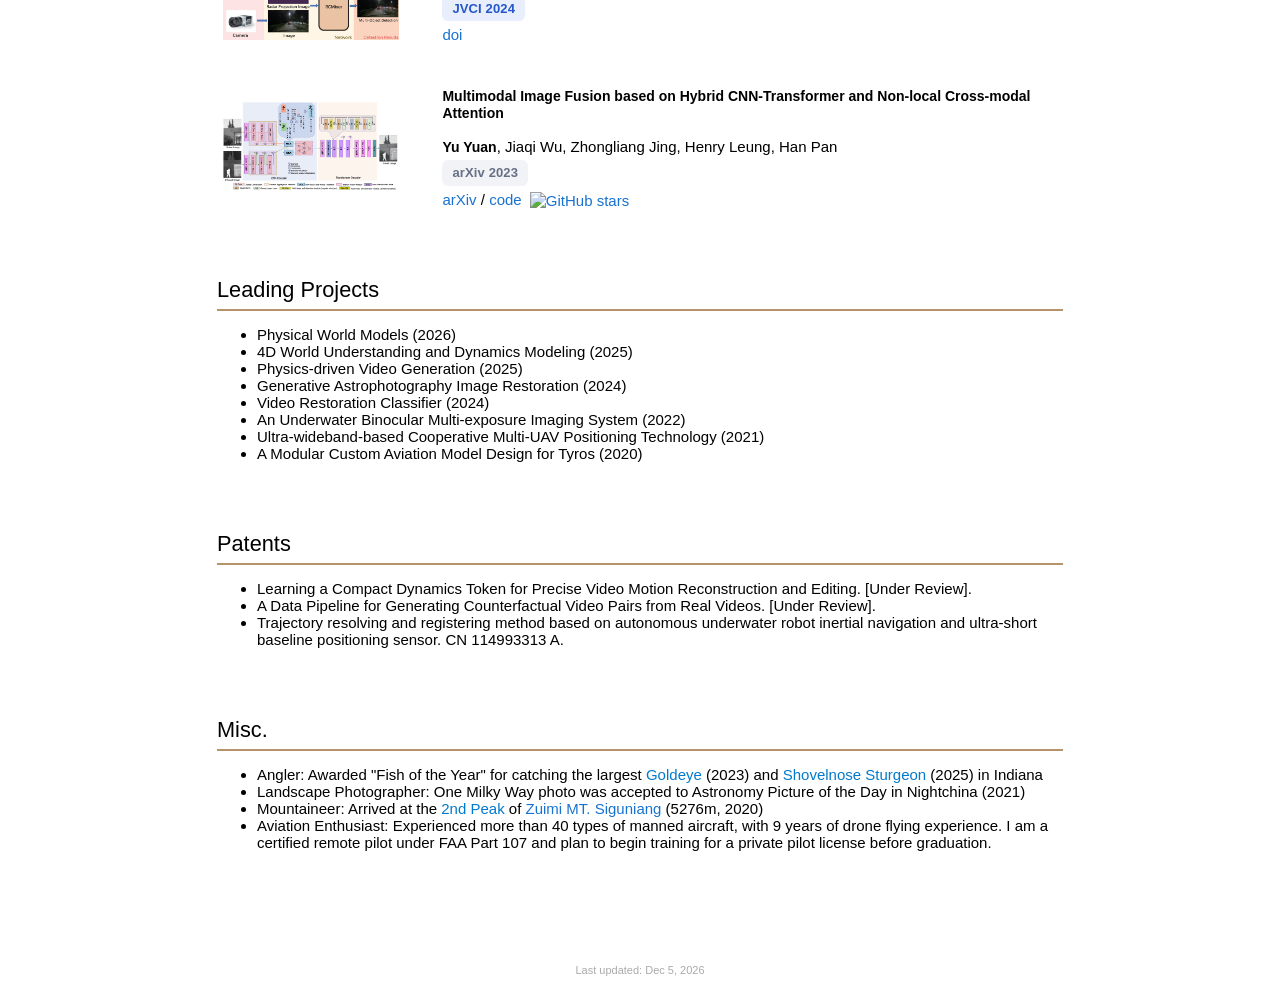
==== commit cc1aacc6: "update date" ====
--- a/index.html
+++ b/index.html
@@ -33,7 +33,7 @@
                     in 2023 and 2020, respectively. I am currently a research intern at Roblox Foundation AI, working on video world models.
                     I interned with Adobe Research Multimodal Foundation Models team in summer 2026.
                     <br><br>
-                    I aim to build <strong>physics-consistent and controllable generative worlds</strong>. I want to bring generative models closer to the physical world and make them more useful in everyday life. 
+                    I aim to build <strong>physics-consistent and controllable generative worlds</strong>. I want to narrow the gap between generative models and our physical world.
                     My research explores how generative worlds are perceived through cameras <a target="_blank" rel="noopener" href="https://yuyuanspace.com/GenerativePhotography/">Generative Photography [CVPR 2025 Highlight]</a>,
                     how dynamics evolve over time <a target="_blank" rel="noopener" href="https://yuyuanspace.com/NewtonGen/">NewtonGen [ICLR 2026]</a>,
                     how spatiotemporal relationships are represented <a target="_blank" rel="noopener" href="https://yuyuanspace.com/SeeU/">SeeU [CVPR 2026]</a>,  
@@ -705,8 +705,7 @@
             if (!target || Number.isNaN(modified.getTime())) return;
             target.dateTime = modified.toISOString();
             target.textContent = new Intl.DateTimeFormat('en-US', {
-              dateStyle: 'medium',
-              timeStyle: 'short'
+              dateStyle: 'medium'
             }).format(modified);
           })();
         </script>
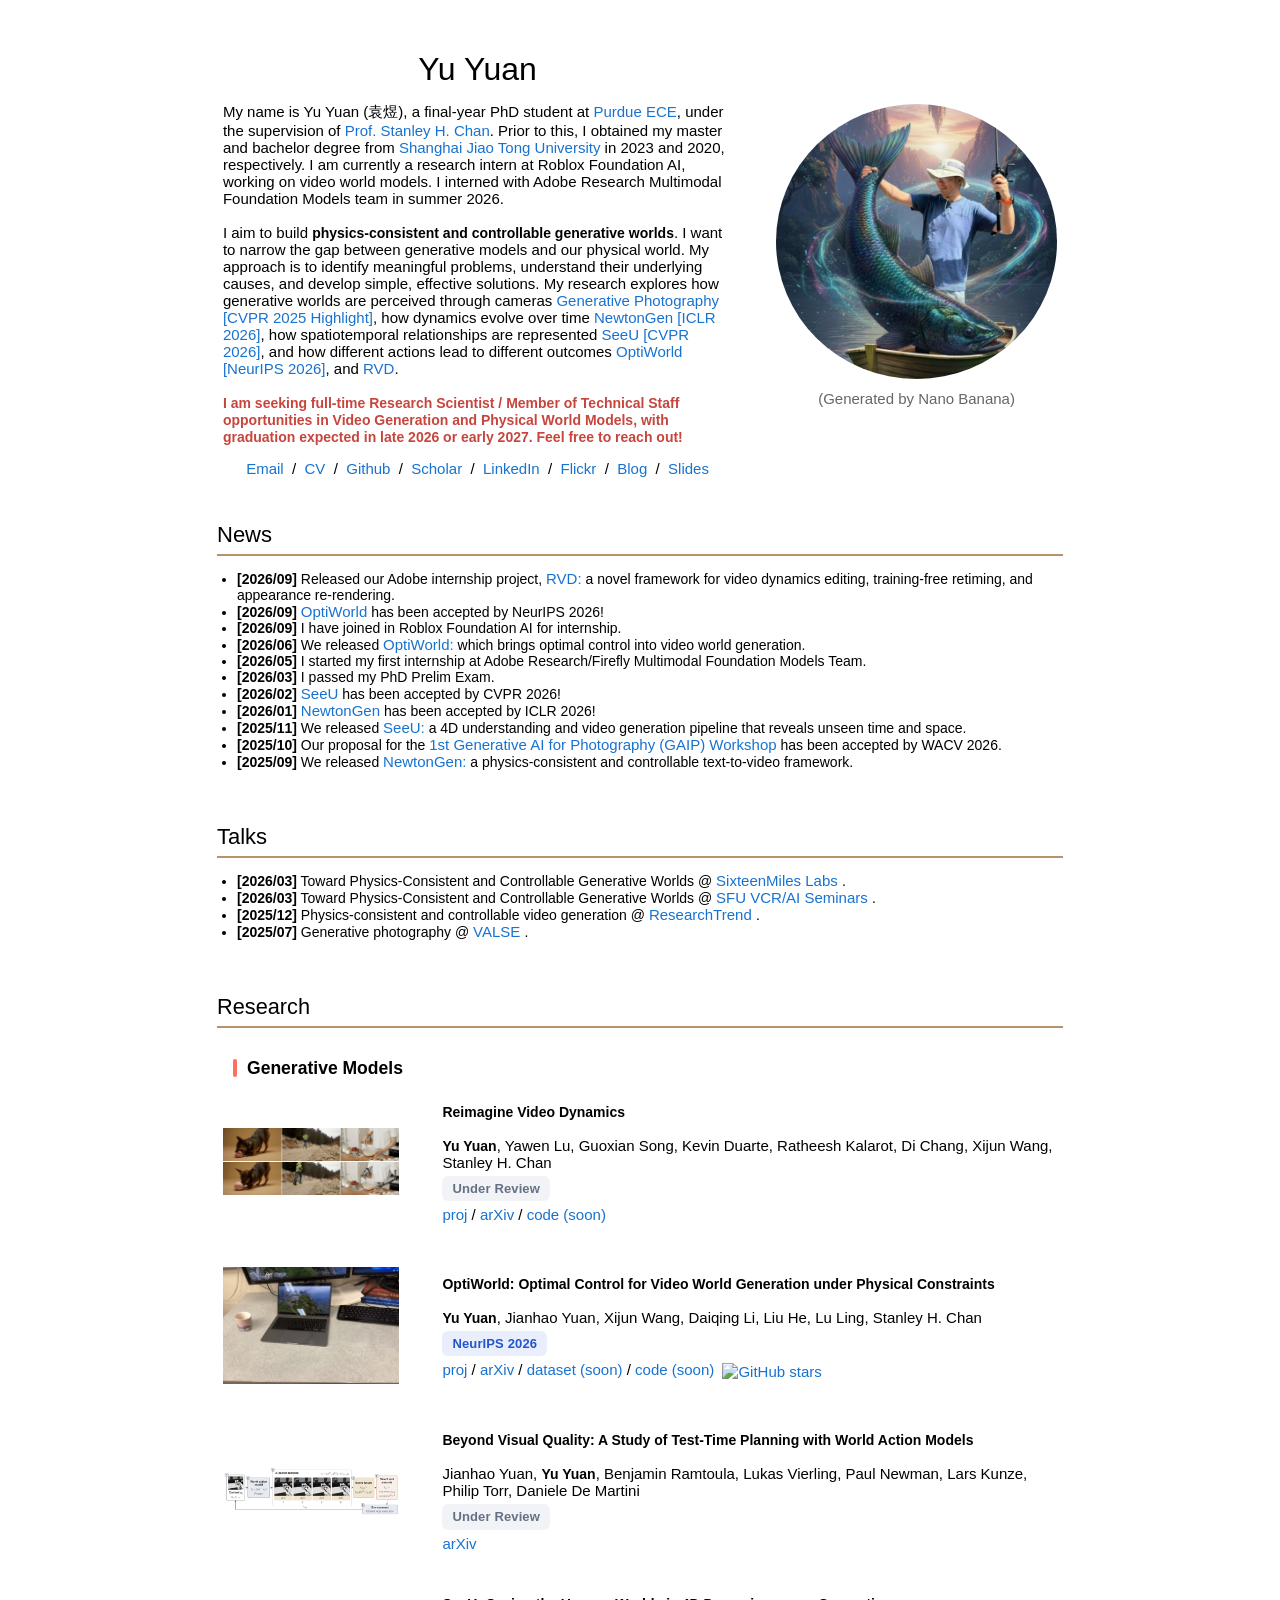
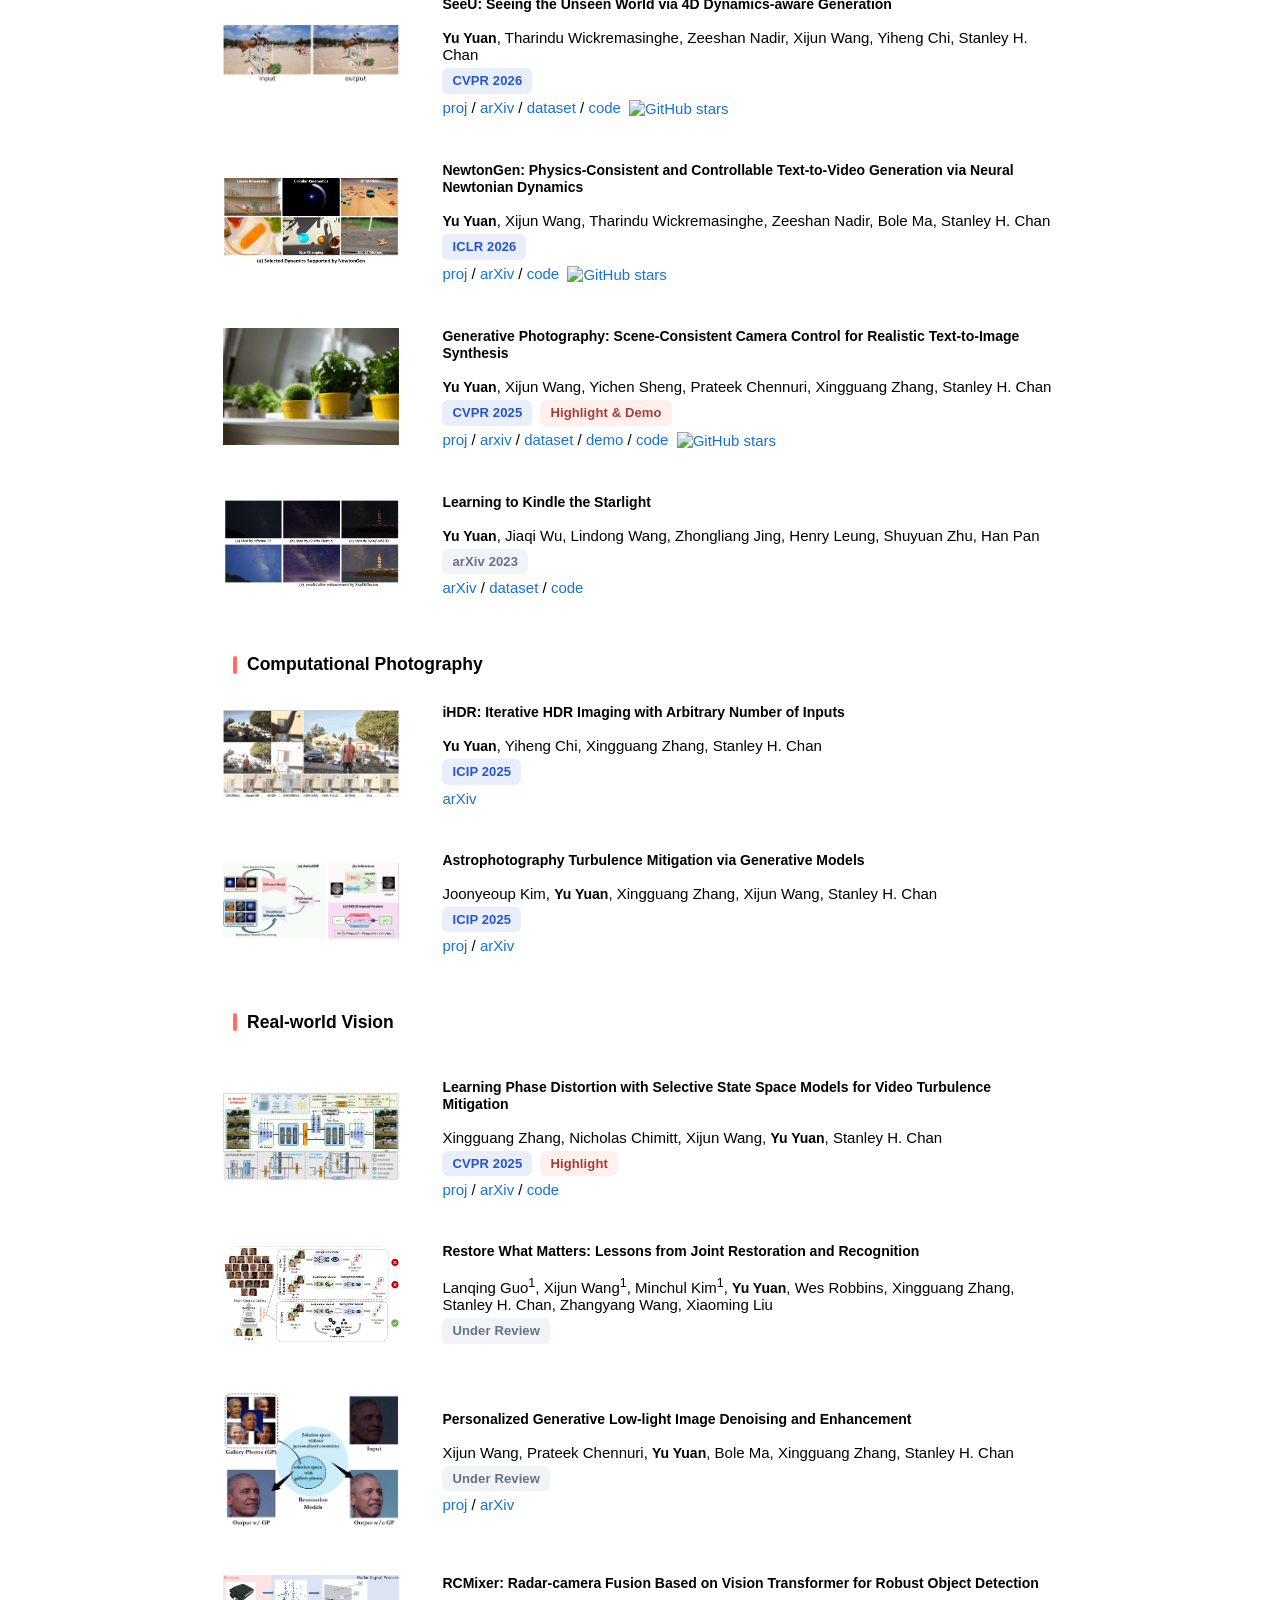
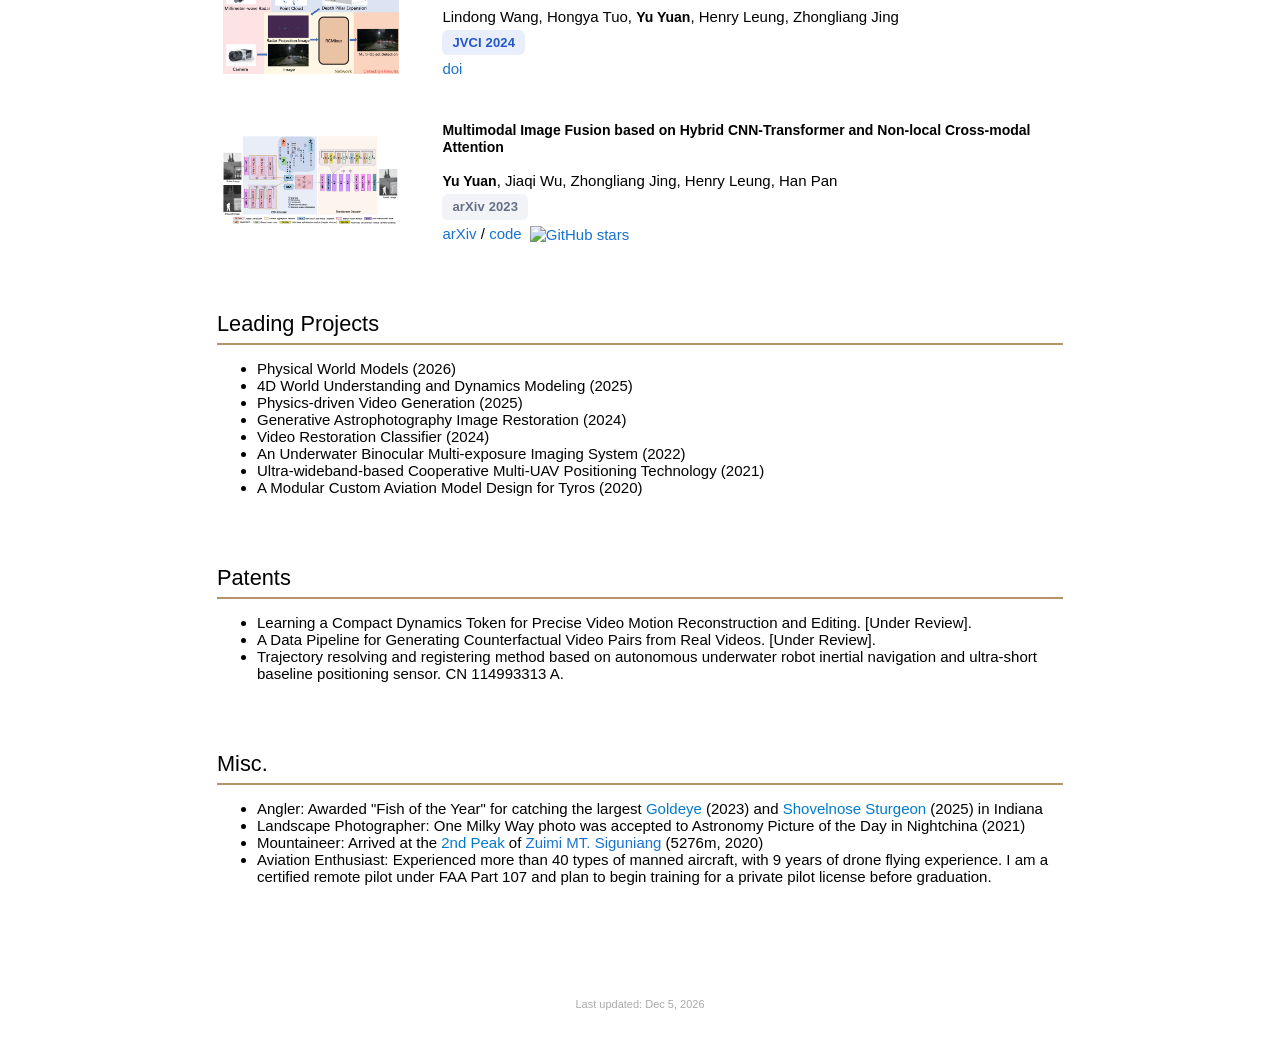
==== commit 3586ddf5: "update intro2" ====
--- a/index.html
+++ b/index.html
@@ -34,6 +34,9 @@
                     I interned with Adobe Research Multimodal Foundation Models team in summer 2026.
                     <br><br>
                     I aim to build <strong>physics-consistent and controllable generative worlds</strong>. I want to narrow the gap between generative models and our physical world.
+                    My approach is to identify meaningful problems, understand their underlying causes, and develop simple, effective solutions.
+
+
                     My research explores how generative worlds are perceived through cameras <a target="_blank" rel="noopener" href="https://yuyuanspace.com/GenerativePhotography/">Generative Photography [CVPR 2025 Highlight]</a>,
                     how dynamics evolve over time <a target="_blank" rel="noopener" href="https://yuyuanspace.com/NewtonGen/">NewtonGen [ICLR 2026]</a>,
                     how spatiotemporal relationships are represented <a target="_blank" rel="noopener" href="https://yuyuanspace.com/SeeU/">SeeU [CVPR 2026]</a>,  
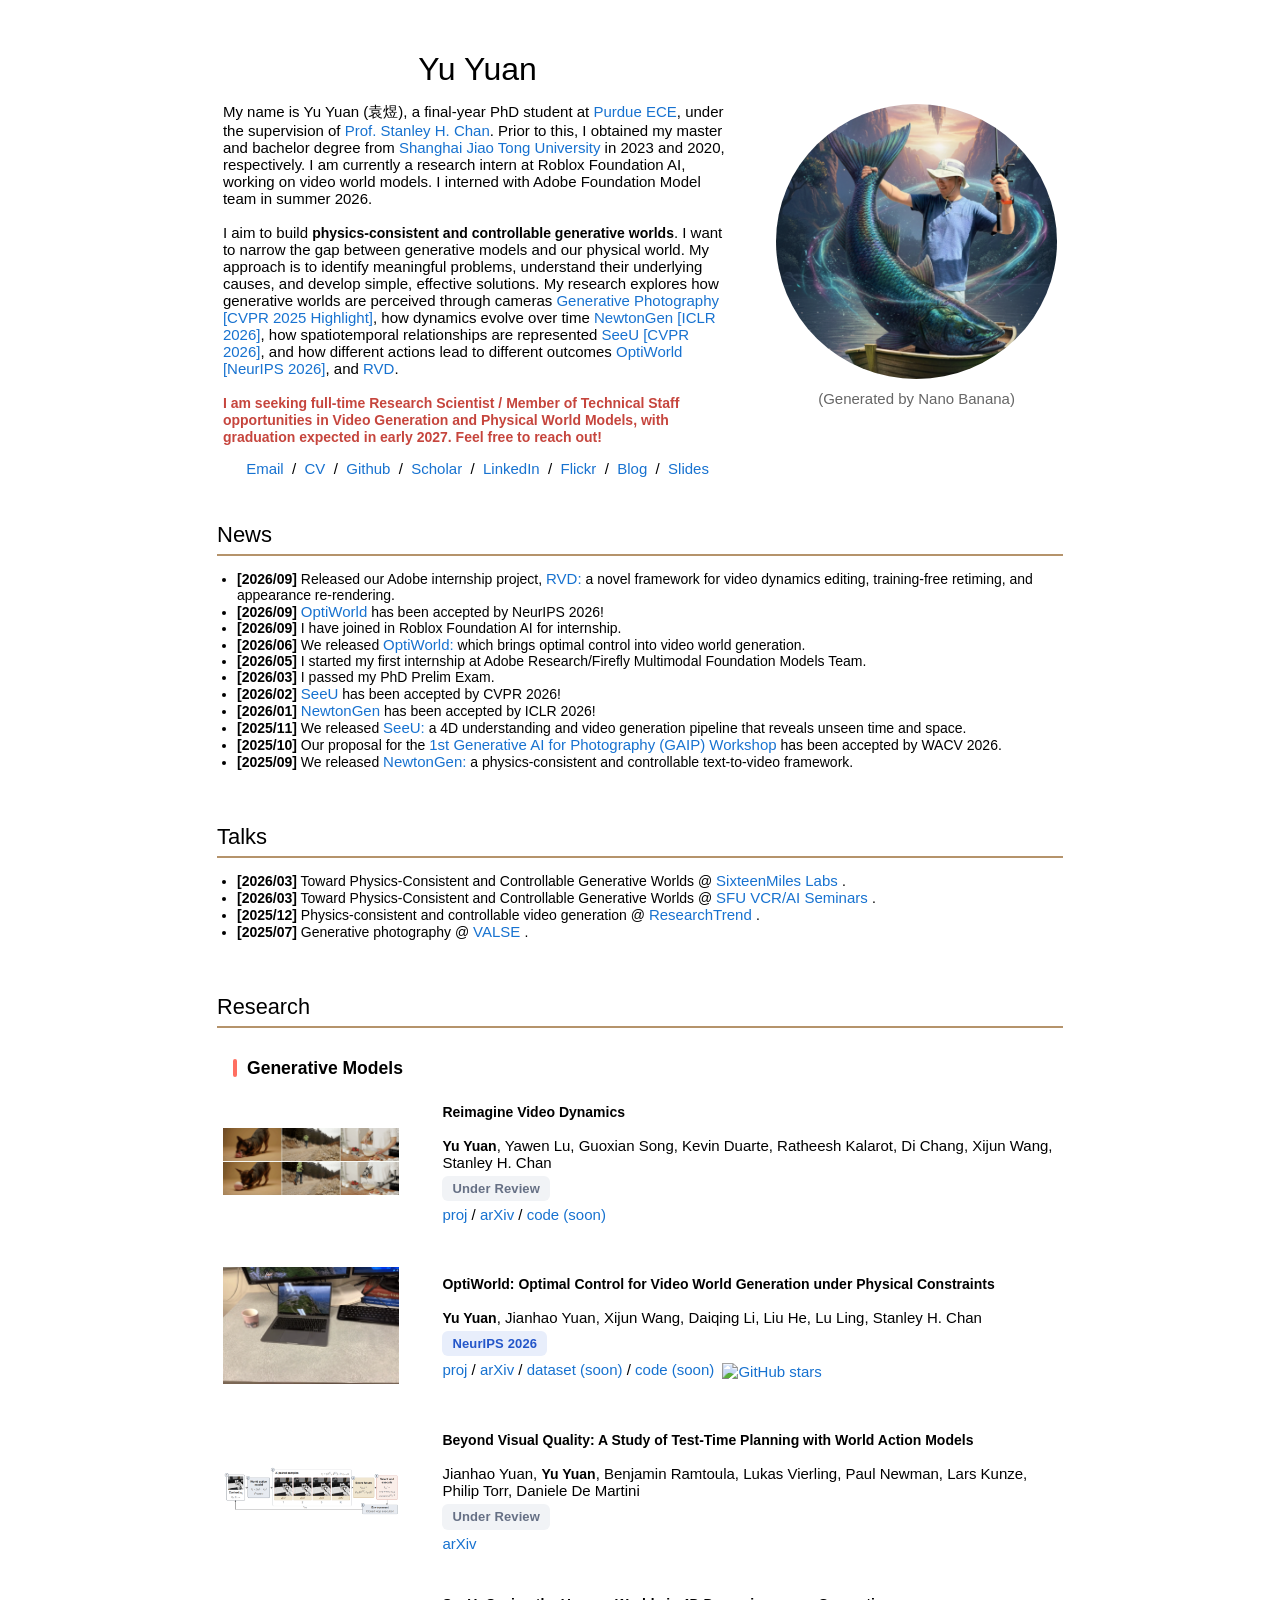
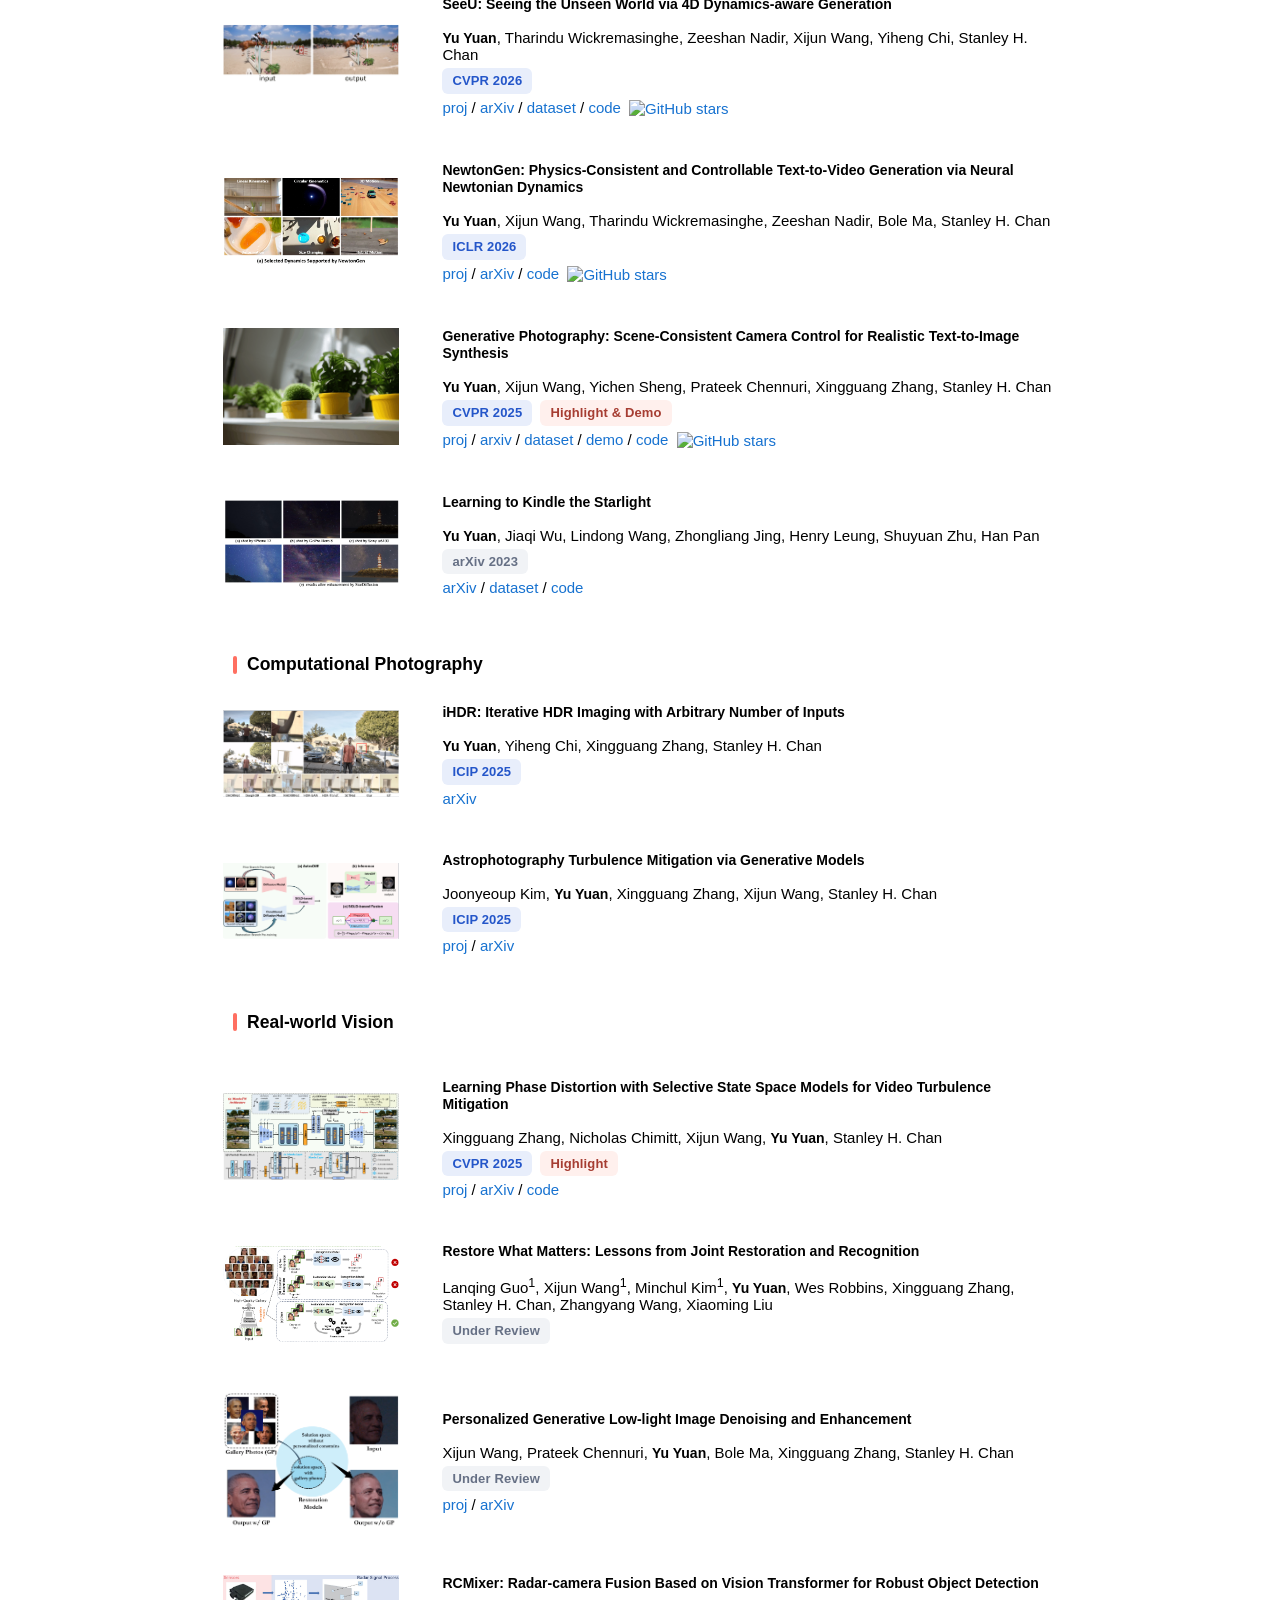
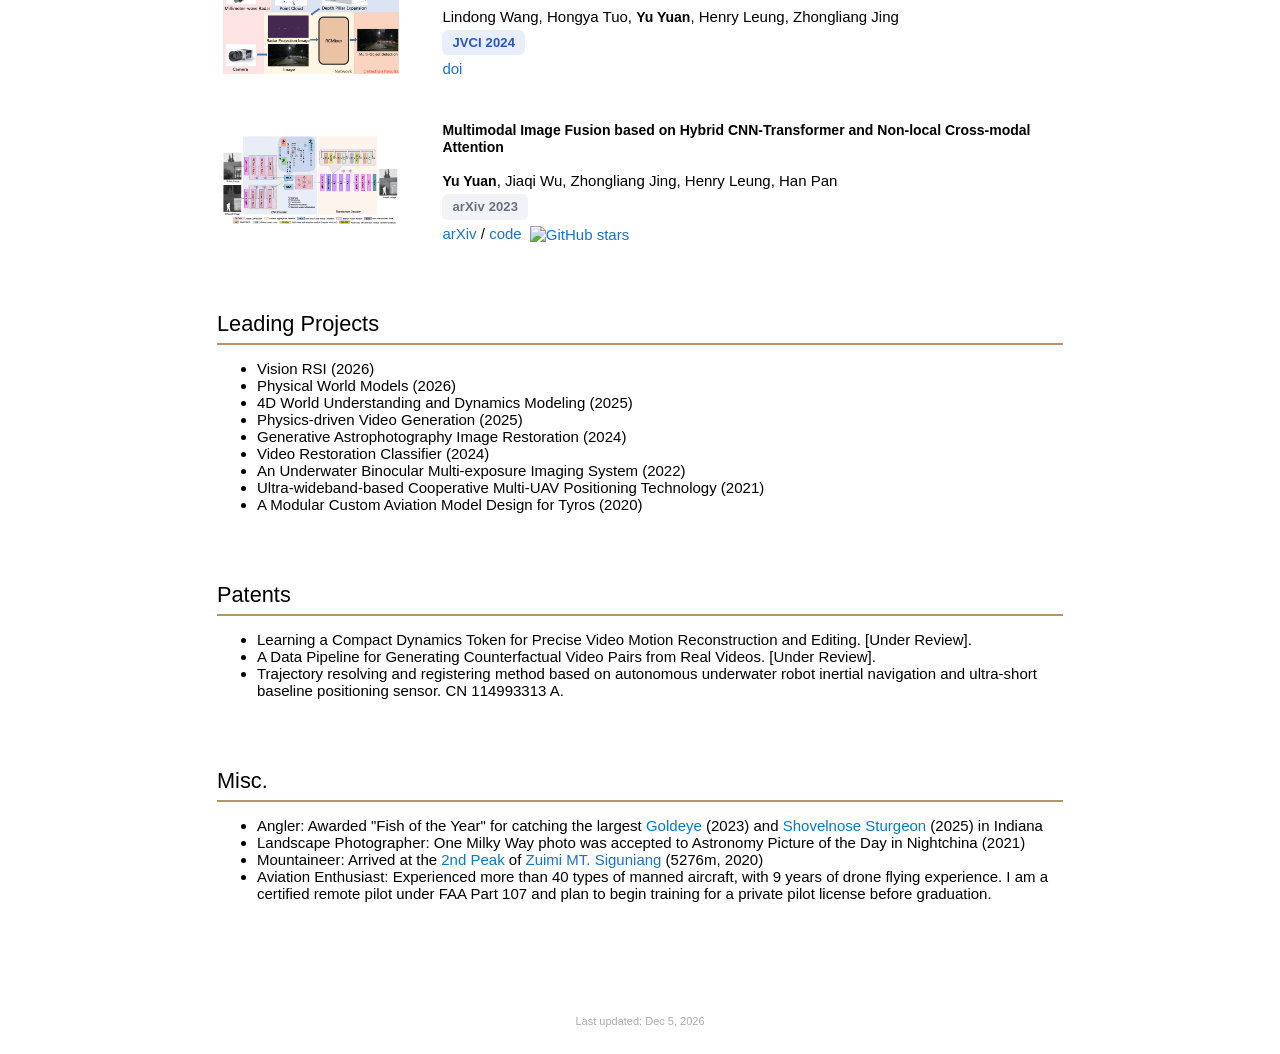
==== commit d50c7fd7: "update time" ====
--- a/index.html
+++ b/index.html
@@ -31,7 +31,7 @@
                     Prior to this, I obtained my master and bachelor degree from 
                     <a target="_blank" rel="noopener" href="https://en.sjtu.edu.cn/">Shanghai Jiao Tong University</a> 
                     in 2023 and 2020, respectively. I am currently a research intern at Roblox Foundation AI, working on video world models.
-                    I interned with Adobe Research Multimodal Foundation Models team in summer 2026.
+                    I interned with Adobe Foundation Model team in summer 2026.
                     <br><br>
                     I aim to build <strong>physics-consistent and controllable generative worlds</strong>. I want to narrow the gap between generative models and our physical world.
                     My approach is to identify meaningful problems, understand their underlying causes, and develop simple, effective solutions.
@@ -53,7 +53,7 @@
                     <a target="_blank" rel="noopener" href="https://yuyuanspace.com/RVD/">RVD</a>.
                     <br><br>-->
                   <span style="color:#c6453d;">
-                   <strong>I am seeking full-time Research Scientist / Member of Technical Staff opportunities in Video Generation and Physical World Models, with graduation expected in late 2026 or early 2027. Feel free to reach out!</strong> </span>
+                   <strong>I am seeking full-time Research Scientist / Member of Technical Staff opportunities in Video Generation and Physical World Models, with graduation expected in early 2027. Feel free to reach out!</strong> </span>
                   <p style="text-align:center;">
                     <a href="mailto:fisheryu1998@gmail.com">Email</a> &nbsp;/&nbsp;
                     <a href="data/CV_YuYuan.pdf">CV</a> &nbsp;/&nbsp;
@@ -591,6 +591,7 @@
         <h2 style="font-size:1.45em;color:#000000;">Leading Projects</h2>
         <hr style="border:0; border-top:2px solid #b5936b; margin:6px 0 14px 0;">
         <ul>
+          <li>Vision RSI (2026)</li>
           <li>Physical World Models (2026)</li>
           <li>4D World Understanding and Dynamics Modeling (2025)</li>
           <li>Physics-driven Video Generation (2025)</li>
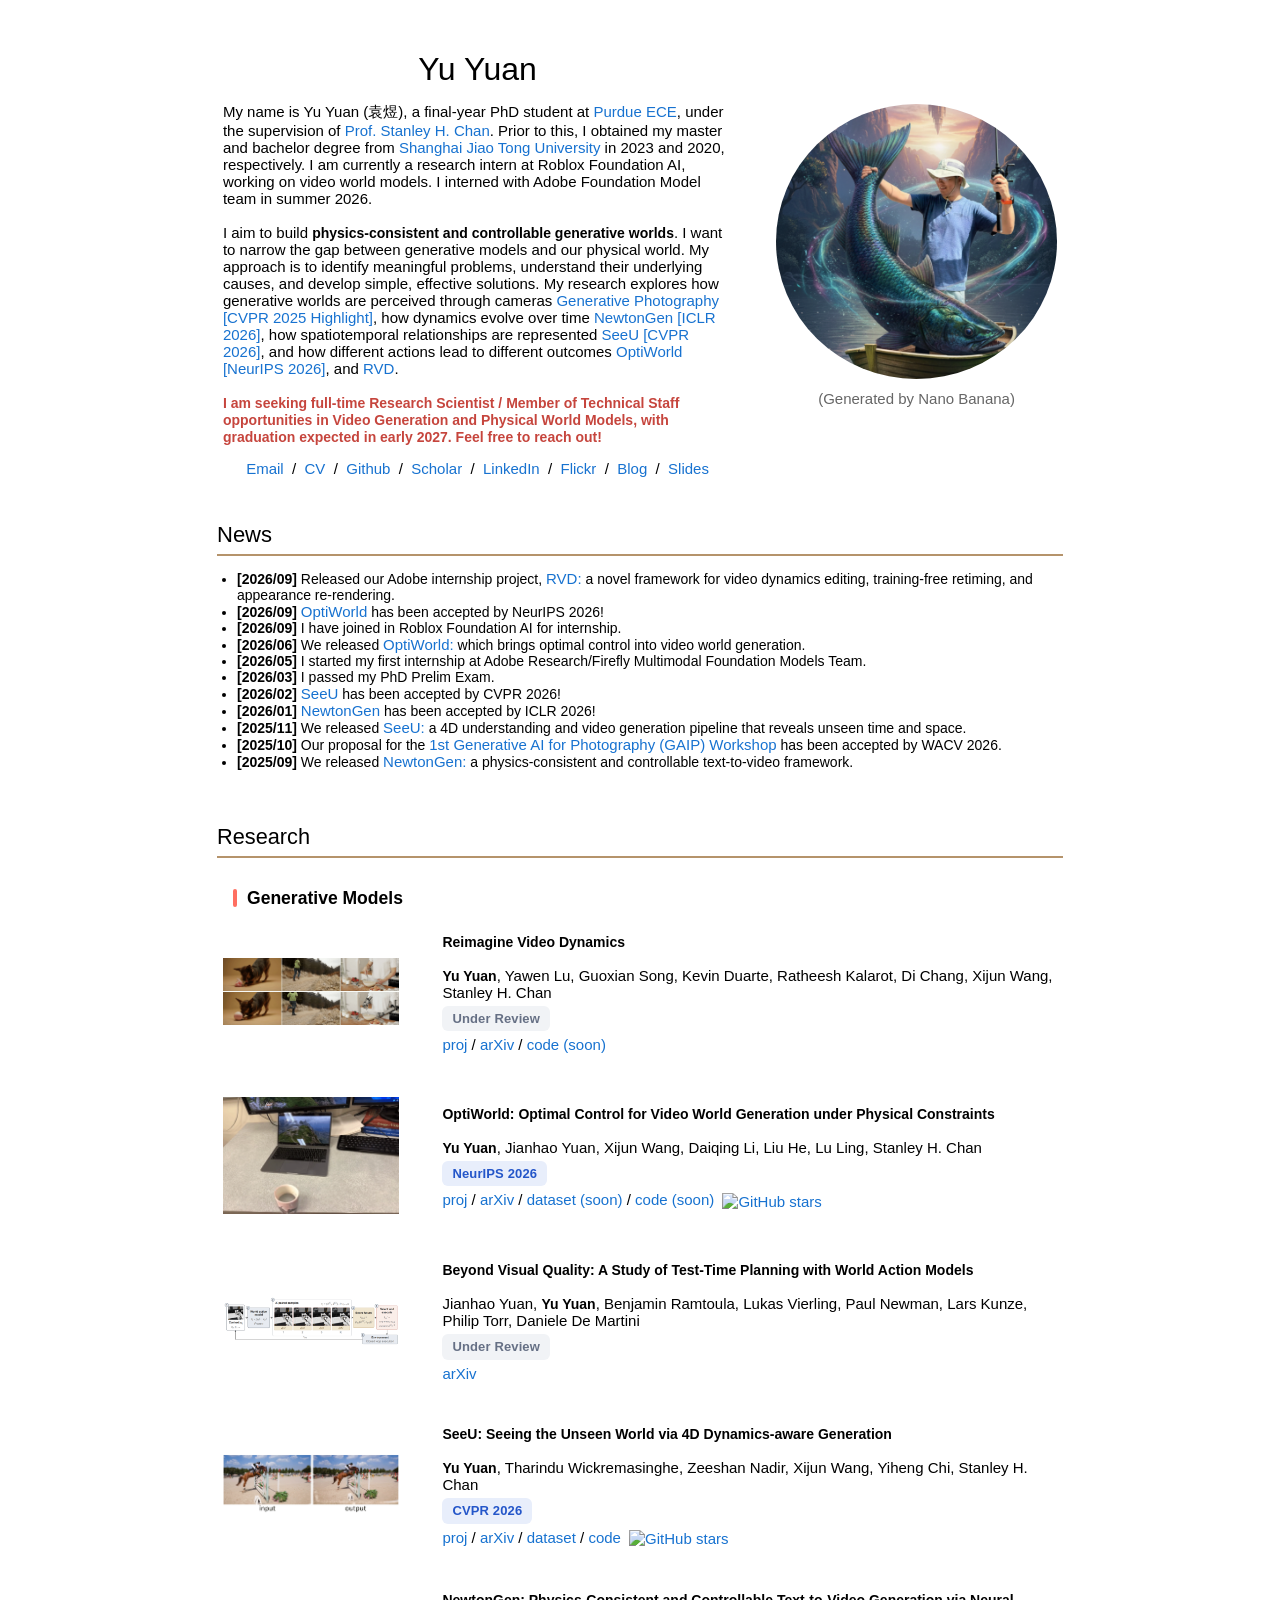
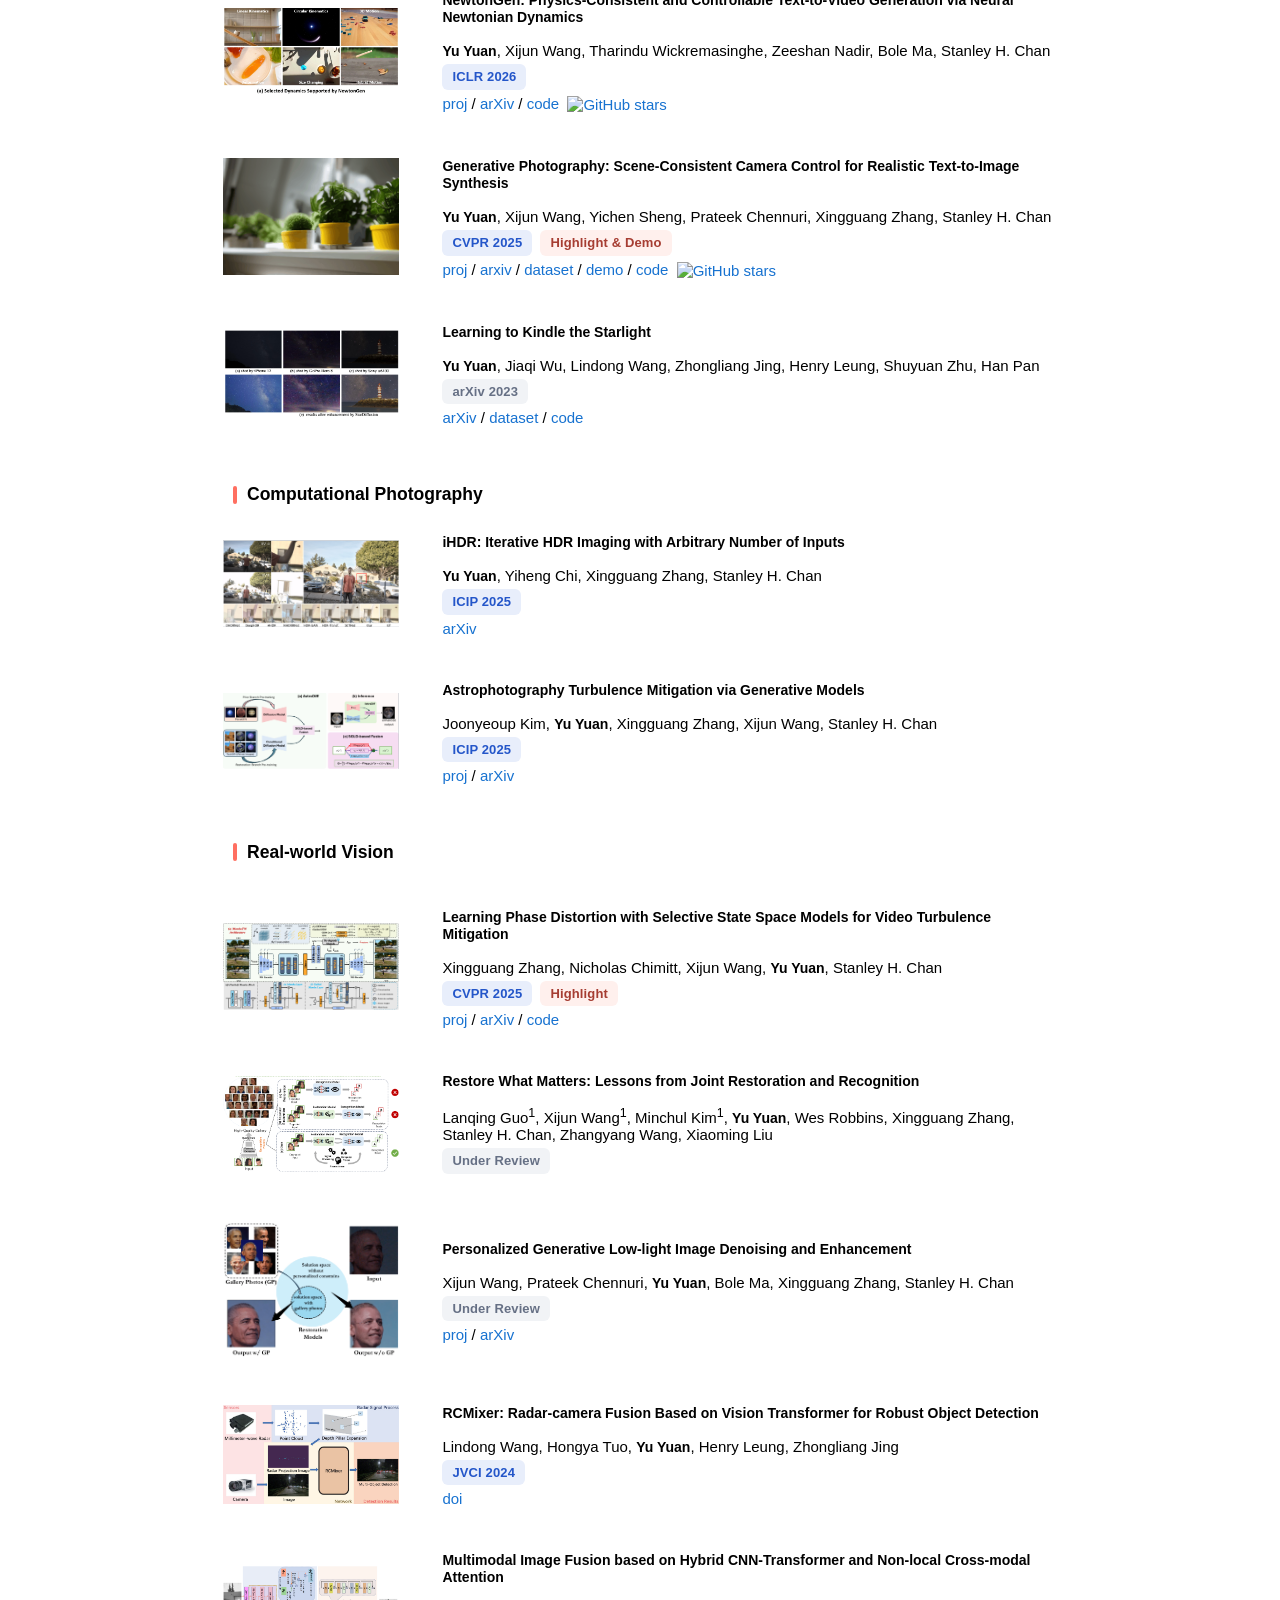
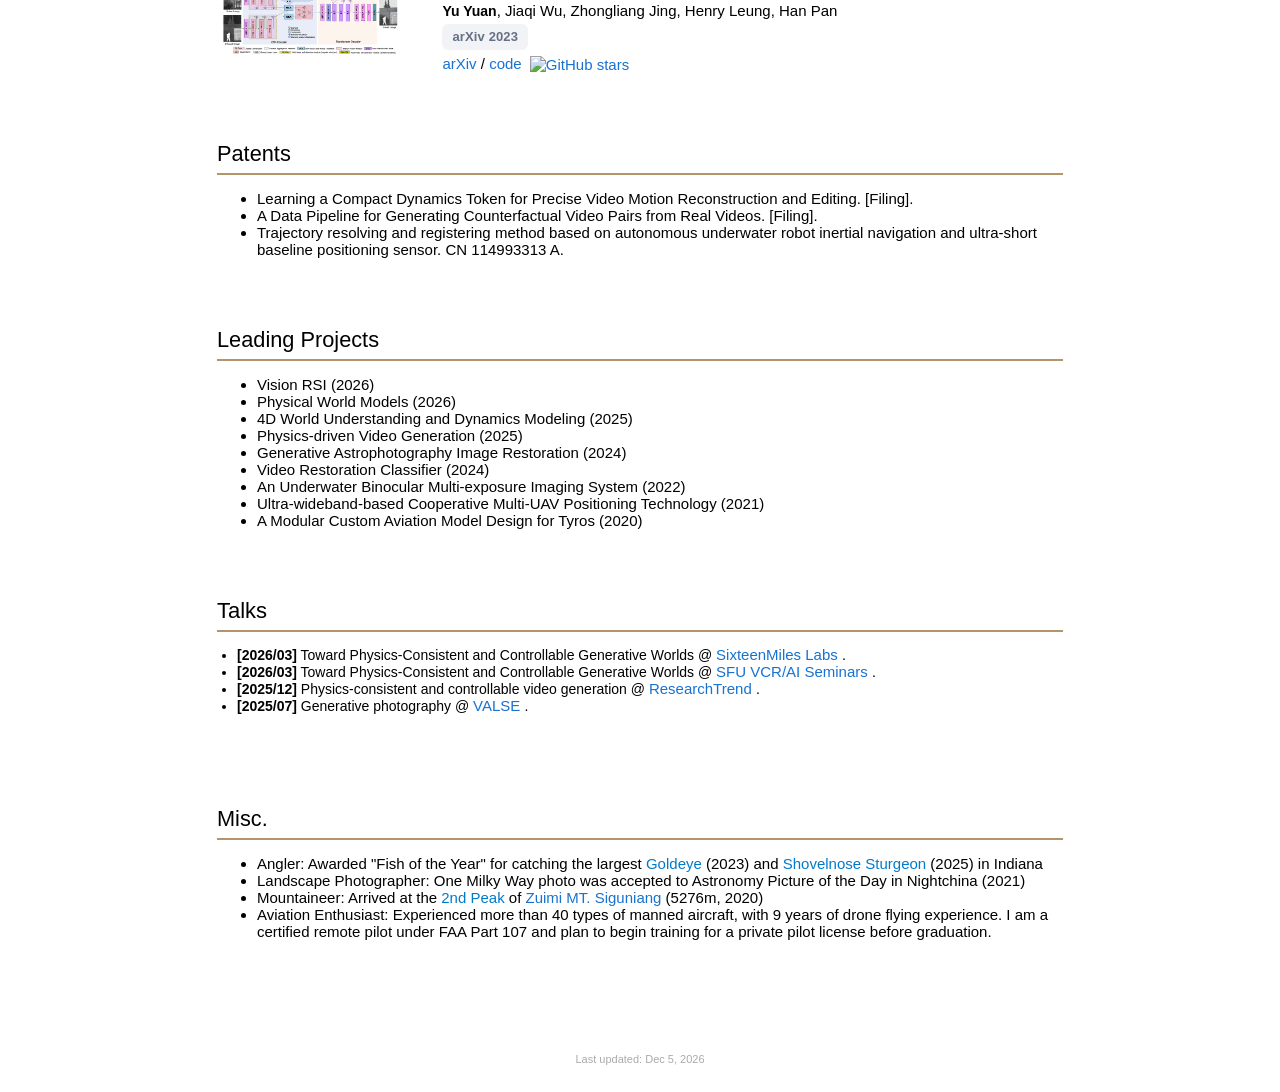
==== commit fdc12535: "new orders" ====
--- a/index.html
+++ b/index.html
@@ -24,12 +24,12 @@
                 <td style="padding:2.5%;width:63%;vertical-align:middle;">
                   <p class="name" style="text-align:center;">Yu Yuan</p>
                   <p>
-                    My name is Yu Yuan (袁煜), a final-year PhD student at 
-                    <a target="_blank" rel="noopener" href="https://engineering.purdue.edu/ECE">Purdue ECE</a>, 
-                    under the supervision of 
-                    <a target="_blank" rel="noopener" href="https://engineering.purdue.edu/ChanGroup/stanleychan.html">Prof. Stanley H. Chan</a>. 
-                    Prior to this, I obtained my master and bachelor degree from 
-                    <a target="_blank" rel="noopener" href="https://en.sjtu.edu.cn/">Shanghai Jiao Tong University</a> 
+                    My name is Yu Yuan (袁煜), a final-year PhD student at
+                    <a target="_blank" rel="noopener" href="https://engineering.purdue.edu/ECE">Purdue ECE</a>,
+                    under the supervision of
+                    <a target="_blank" rel="noopener" href="https://engineering.purdue.edu/ChanGroup/stanleychan.html">Prof. Stanley H. Chan</a>.
+                    Prior to this, I obtained my master and bachelor degree from
+                    <a target="_blank" rel="noopener" href="https://en.sjtu.edu.cn/">Shanghai Jiao Tong University</a>
                     in 2023 and 2020, respectively. I am currently a research intern at Roblox Foundation AI, working on video world models.
                     I interned with Adobe Foundation Model team in summer 2026.
                     <br><br>
@@ -39,17 +39,17 @@
 
                     My research explores how generative worlds are perceived through cameras <a target="_blank" rel="noopener" href="https://yuyuanspace.com/GenerativePhotography/">Generative Photography [CVPR 2025 Highlight]</a>,
                     how dynamics evolve over time <a target="_blank" rel="noopener" href="https://yuyuanspace.com/NewtonGen/">NewtonGen [ICLR 2026]</a>,
-                    how spatiotemporal relationships are represented <a target="_blank" rel="noopener" href="https://yuyuanspace.com/SeeU/">SeeU [CVPR 2026]</a>,  
-                    and how different actions lead to different outcomes   <a target="_blank" rel="noopener" href="https://yuyuanspace.com/OptiWorld/">OptiWorld [NeurIPS 2026]</a>, and 
+                    how spatiotemporal relationships are represented <a target="_blank" rel="noopener" href="https://yuyuanspace.com/SeeU/">SeeU [CVPR 2026]</a>,
+                    and how different actions lead to different outcomes   <a target="_blank" rel="noopener" href="https://yuyuanspace.com/OptiWorld/">OptiWorld [NeurIPS 2026]</a>, and
                     <a target="_blank" rel="noopener" href="https://yuyuanspace.com/RVD/">RVD</a>.
                     <br><br>
-                   <!-- I enjoy identifying and formulating fundamental problems in emerging areas, 
-                    and developing simple and effective solutions. 
-                    Following this philosophy, I have proposed and contributed to several new research directions and frameworks, including 
-                    <a target="_blank" rel="noopener" href="https://yuyuanspace.com/GenerativePhotography/">Generative Photography</a>, 
-                    <a target="_blank" rel="noopener" href="https://yuyuanspace.com/NewtonGen/">NewtonGen</a>, 
-                    <a target="_blank" rel="noopener" href="https://yuyuanspace.com/SeeU/">SeeU</a>, 
-                    <a target="_blank" rel="noopener" href="https://yuyuanspace.com/OptiWorld/">OptiWorld</a>, and 
+                   <!-- I enjoy identifying and formulating fundamental problems in emerging areas,
+                    and developing simple and effective solutions.
+                    Following this philosophy, I have proposed and contributed to several new research directions and frameworks, including
+                    <a target="_blank" rel="noopener" href="https://yuyuanspace.com/GenerativePhotography/">Generative Photography</a>,
+                    <a target="_blank" rel="noopener" href="https://yuyuanspace.com/NewtonGen/">NewtonGen</a>,
+                    <a target="_blank" rel="noopener" href="https://yuyuanspace.com/SeeU/">SeeU</a>,
+                    <a target="_blank" rel="noopener" href="https://yuyuanspace.com/OptiWorld/">OptiWorld</a>, and
                     <a target="_blank" rel="noopener" href="https://yuyuanspace.com/RVD/">RVD</a>.
                     <br><br>-->
                   <span style="color:#c6453d;">
@@ -67,8 +67,8 @@
                 </td>
                 <td style="padding:2.5%;width:46%;max-width:46%;">
                   <a href="images/yu_fish2.png">
-                    <img src="images/yu_fish2.png" alt="profile photo" 
-                         style="width:100%;max-width:100%;object-fit:cover;border-radius:50%;" 
+                    <img src="images/yu_fish2.png" alt="profile photo"
+                         style="width:100%;max-width:100%;object-fit:cover;border-radius:50%;"
                          class="hoverZoomLink">
                   </a>
                     <p style="text-align:center; font-size:12px; color:#666; margin-top:8px;">
@@ -98,7 +98,7 @@
               RVD:</a> a novel framework for video dynamics editing, training-free retiming, and appearance re-rendering.
           </li>
           <li>
-            <strong>[2026/09]</strong> 
+            <strong>[2026/09]</strong>
             <a href="https://yuyuanspace.com/OptiWorld/" target="_blank" style="color:#1772d0; text-decoration:none;">
               OptiWorld</a> has been accepted by NeurIPS 2026!
           </li>
@@ -106,7 +106,7 @@
             <strong>[2026/09]</strong> I have joined in Roblox Foundation AI for internship.
           </li>
           <li>
-            <strong>[2026/06]</strong> We released 
+            <strong>[2026/06]</strong> We released
             <a href="https://yuyuanspace.com/OptiWorld/" target="_blank" style="color:#1772d0; text-decoration:none;">
               OptiWorld:</a> which brings optimal control into video world generation.
           </li>
@@ -117,77 +117,29 @@
             <strong>[2026/03]</strong> I passed my PhD Prelim Exam.
           </li>
           <li>
-            <strong>[2026/02]</strong> 
+            <strong>[2026/02]</strong>
             <a href="https://yuyuanspace.com/SeeU/" target="_blank" style="color:#1772d0; text-decoration:none;">
               SeeU</a> has been accepted by CVPR 2026!
           </li>
           <li>
-            <strong>[2026/01]</strong> 
+            <strong>[2026/01]</strong>
             <a href="https://yuyuanspace.com/NewtonGen/" target="_blank" style="color:#1772d0; text-decoration:none;">
               NewtonGen</a> has been accepted by ICLR 2026!
           </li>
           <li>
-            <strong>[2025/11]</strong> We released 
+            <strong>[2025/11]</strong> We released
             <a href="https://yuyuanspace.com/SeeU/" target="_blank" style="color:#1772d0; text-decoration:none;">
               SeeU:</a> a 4D understanding and video generation pipeline that reveals unseen time and space.
           </li>
           <li>
-            <strong>[2025/10]</strong> Our proposal for the 
+            <strong>[2025/10]</strong> Our proposal for the
             <a href="https://gaipw.github.io/wacv26/" target="_blank" style="color:#1772d0; text-decoration:none;">
               1st Generative AI for Photography (GAIP) Workshop</a> has been accepted by WACV 2026.
           </li>
           <li>
-            <strong>[2025/09]</strong> We released 
+            <strong>[2025/09]</strong> We released
             <a href="https://yuyuanspace.com/NewtonGen/" target="_blank" style="color:#1772d0; text-decoration:none;">
               NewtonGen:</a> a physics-consistent and controllable text-to-video framework.
-          </li>
-        </ul>
-      </td>
-    </tr>
-  </tbody>
-</table>
-
-<br><br>
-
-<!-- Talks Section -->
-<table style="width:100%;margin:auto;border:0;border-spacing:0;border-collapse:separate;">
-  <tbody>
-    <tr>
-      <td style="padding:8px 16px;">
-        <h2>Talks</h2>
-        <hr style="border:0; border-top:2px solid  #b5936b; margin:6px 0 14px 0;">
-        <ul style="margin:4px 0; font-size:14px; padding-left:20px;">
-          <li>
-            <strong>[2026/03]</strong> 
-              Toward Physics-Consistent and Controllable Generative Worlds 
-              @
-              <a href="https://www.youtube.com/watch?v=kckD_0cqE1I" target="_blank" style="color:#1772d0; text-decoration:none;">
-              SixteenMiles Labs
-            </a>.
-          </li>
-          <li>
-            <strong>[2026/03]</strong> 
-              Toward Physics-Consistent and Controllable Generative Worlds 
-              @ 
-            <a href="https://ml.cs.sfu.ca/#/seminars" target="_blank" style="color:#1772d0; text-decoration:none;">
-              SFU VCR/AI Seminars
-            </a>.
-          </li>
-          <li>
-            <strong>[2025/12]</strong> 
-              Physics-consistent and controllable video generation 
-              @ 
-            <a href="https://researchtrend.ai/" target="_blank" style="color:#1772d0; text-decoration:none;">
-              ResearchTrend
-            </a>.
-          </li>
-          <li>
-            <strong>[2025/07]</strong> 
-              Generative photography
-             @ 
-            <a href="https://www.bilibili.com/video/BV1yauJzvEq2/?spm_id_from=333.337.search-card.all.click" target="_blank" style="color:#1772d0; text-decoration:none;">
-              VALSE
-            </a>.
           </li>
         </ul>
       </td>
@@ -269,10 +221,10 @@
                   <a href="https://yuyuanspace.com/OptiWorld/"> proj</a> /
                   <a href="https://arxiv.org/abs/2606.00499"> arXiv </a> /
                   <a href="https://huggingface.co/datasets/pandaphd/SeeU45"> dataset (soon)</a> /
-                  <a href="https://github.com/pandayuanyu/OptiWorld"> code (soon)</a> 
-                  <a href="https://github.com/pandayuanyu/SeeU/stargazers" target="_blank"> 
-                    <img src="https://img.shields.io/github/stars/pandayuanyu/SeeU?style=social" 
-                    alt="GitHub stars" 
+                  <a href="https://github.com/pandayuanyu/OptiWorld"> code (soon)</a>
+                  <a href="https://github.com/pandayuanyu/SeeU/stargazers" target="_blank">
+                    <img src="https://img.shields.io/github/stars/pandayuanyu/SeeU?style=social"
+                    alt="GitHub stars"
                     style="vertical-align:middle; margin-left:4px;"> </a>
                 </td>
               </tr>
@@ -286,7 +238,7 @@
                   <span class="papertitle">Beyond Visual Quality: A Study of Test-Time Planning with World Action Models</span><br><br>
                   Jianhao Yuan, <strong>Yu Yuan</strong>, Benjamin Ramtoula, Lukas Vierling, Paul Newman, Lars Kunze, Philip Torr, Daniele De Martini<br>
                   <span class="venue-badge venue-badge--pending">Under Review</span><br>
-                  <a href="https://arxiv.org/abs/2609.24745"> arXiv </a> 
+                  <a href="https://arxiv.org/abs/2609.24745"> arXiv </a>
                 </td>
               </tr>
 
@@ -303,10 +255,10 @@
                   <a href="https://yuyuanspace.com/SeeU/"> proj</a> /
                   <a href="https://arxiv.org/abs/2512.03350"> arXiv</a> /
                   <a href="https://huggingface.co/datasets/pandaphd/SeeU45"> dataset</a> /
-                  <a href="https://github.com/pandayuanyu/SeeU"> code</a> 
-                  <a href="https://github.com/pandayuanyu/SeeU/stargazers" target="_blank"> 
-                    <img src="https://img.shields.io/github/stars/pandayuanyu/SeeU?style=social" 
-                    alt="GitHub stars" 
+                  <a href="https://github.com/pandayuanyu/SeeU"> code</a>
+                  <a href="https://github.com/pandayuanyu/SeeU/stargazers" target="_blank">
+                    <img src="https://img.shields.io/github/stars/pandayuanyu/SeeU?style=social"
+                    alt="GitHub stars"
                     style="vertical-align:middle; margin-left:4px;"> </a>
                 </td>
               </tr>
@@ -325,9 +277,9 @@
                   <a href="https://yuyuanspace.com/NewtonGen/"> proj</a> /
                   <a href="https://arxiv.org/abs/2509.21309"> arXiv</a> /
                   <a href="https://github.com/pandayuanyu/NewtonGen"> code</a>
-                  <a href="https://github.com/pandayuanyu/NewtonGen/stargazers" target="_blank"> 
-                    <img src="https://img.shields.io/github/stars/pandayuanyu/NewtonGen?style=social" 
-                    alt="GitHub stars" 
+                  <a href="https://github.com/pandayuanyu/NewtonGen/stargazers" target="_blank">
+                    <img src="https://img.shields.io/github/stars/pandayuanyu/NewtonGen?style=social"
+                    alt="GitHub stars"
                     style="vertical-align:middle; margin-left:4px;"> </a>
                 </td>
               </tr>
@@ -347,10 +299,10 @@
                   <a href="https://arxiv.org/abs/2412.02168"> arxiv</a> /
                   <a href="https://huggingface.co/datasets/pandaphd/camera_settings"> dataset</a> /
                   <a href="https://huggingface.co/spaces/pandaphd/generative_photography"> demo</a> /
-                  <a href="https://github.com/pandayuanyu/generative-photography"> code</a> 
-                  <a href="https://github.com/pandayuanyu/generative-photography/stargazers" target="_blank"> 
-                    <img src="https://img.shields.io/github/stars/pandayuanyu/generative-photography?style=social" 
-                    alt="GitHub stars" 
+                  <a href="https://github.com/pandayuanyu/generative-photography"> code</a>
+                  <a href="https://github.com/pandayuanyu/generative-photography/stargazers" target="_blank">
+                    <img src="https://img.shields.io/github/stars/pandayuanyu/generative-photography?style=social"
+                    alt="GitHub stars"
                     style="vertical-align:middle; margin-left:4px;"> </a>
                 </td>
               </tr>
@@ -366,7 +318,7 @@
                   <span class="venue-badge venue-badge--preprint">arXiv 2023</span><br>
                   <a href="https://arxiv.org/abs/2211.09206"> arXiv</a> /
                   <a href="https://huggingface.co/datasets/pandaphd/Star_Field_Image_Enhancement_Benchmark"> dataset</a> /
-                  <a href="https://github.com/pandayuanyu/StarDiffusion"> code</a> 
+                  <a href="https://github.com/pandayuanyu/StarDiffusion"> code</a>
                 </td>
               </tr>
 
@@ -511,7 +463,7 @@
                   <span class="award-badge">Highlight</span><br>
                   <a href="https://xg416.github.io/MambaTM/"> proj</a> /
                   <a href="https://arxiv.org/abs/2504.02697"> arXiv</a> /
-                  <a href="https://github.com/xg416/MambaTM"> code</a> 
+                  <a href="https://github.com/xg416/MambaTM"> code</a>
                 </td>
               </tr>
 
@@ -536,7 +488,7 @@
                   <span class="papertitle">Personalized Generative Low-light Image Denoising and Enhancement</span><br><br>
                   Xijun Wang, Prateek Chennuri, <strong>Yu Yuan</strong>, Bole Ma, Xingguang Zhang, Stanley H. Chan<br>
                   <span class="venue-badge venue-badge--pending">Under Review</span><br>
-                  <a href="https://genai-restore.github.io/DiffPGD/"> proj</a> / 
+                  <a href="https://genai-restore.github.io/DiffPGD/"> proj</a> /
                   <a href="https://arxiv.org/abs/2412.14327"> arXiv</a>
                 </td>
               </tr>
@@ -565,9 +517,9 @@
                   <span class="venue-badge venue-badge--preprint">arXiv 2023</span><br>
                   <a href="https://arxiv.org/abs/2210.09847"> arXiv</a> /
                   <a href="https://github.com/pandayuanyu/HCFusion"> code</a>
-                  <a href="https://github.com/pandayuanyu/HCFusion/stargazers" target="_blank"> 
-                    <img src="https://img.shields.io/github/stars/pandayuanyu/HCFusion?style=social" 
-                    alt="GitHub stars" 
+                  <a href="https://github.com/pandayuanyu/HCFusion/stargazers" target="_blank">
+                    <img src="https://img.shields.io/github/stars/pandayuanyu/HCFusion?style=social"
+                    alt="GitHub stars"
                     style="vertical-align:middle; margin-left:4px;"> </a>
                 </td>
               </tr>
@@ -582,6 +534,32 @@
   </tbody>
 </table>
 
+
+<!-- Patents Section -->
+<table style="width:100%;margin:auto;border:0;border-spacing:0;border-collapse:separate;">
+  <tbody>
+    <tr>
+      <td style="padding:8px 16px;">
+        <h2 style="font-size:1.45em;color:#000000;">Patents</h2>
+        <hr style="border:0; border-top:2px solid #b5936b; margin:6px 0 14px 0;">
+        <ul>
+          <li>Learning a Compact Dynamics Token for Precise Video Motion Reconstruction and Editing. [Filing].</li>
+          <li>A Data Pipeline for Generating Counterfactual Video Pairs from Real Videos. [Filing].</li>
+          <li>Trajectory resolving and registering method based on autonomous underwater robot inertial navigation and ultra-short baseline positioning sensor. CN 114993313 A.</li>
+        </ul>
+      </td>
+    </tr>
+  </tbody>
+</table>
+
+<!-- Section Spacer -->
+<table style="width:100%;margin:auto;border:0;border-spacing:0;border-collapse:separate;">
+  <tbody>
+    <tr>
+      <td style="height:36px;"></td>
+    </tr>
+  </tbody>
+</table>
 
 <!-- Projects Section -->
 <table style="width:100%;margin:auto;border:0;border-spacing:0;border-collapse:separate;">
@@ -615,23 +593,53 @@
   </tbody>
 </table>
 
-
-<!-- Patents Section -->
+<!-- Talks Section -->
 <table style="width:100%;margin:auto;border:0;border-spacing:0;border-collapse:separate;">
   <tbody>
     <tr>
       <td style="padding:8px 16px;">
-        <h2 style="font-size:1.45em;color:#000000;">Patents</h2>
-        <hr style="border:0; border-top:2px solid #b5936b; margin:6px 0 14px 0;">
-        <ul>
-          <li>Learning a Compact Dynamics Token for Precise Video Motion Reconstruction and Editing. [Under Review].</li>
-          <li>A Data Pipeline for Generating Counterfactual Video Pairs from Real Videos. [Under Review].</li>
-          <li>Trajectory resolving and registering method based on autonomous underwater robot inertial navigation and ultra-short baseline positioning sensor. CN 114993313 A.</li>
+        <h2>Talks</h2>
+        <hr style="border:0; border-top:2px solid  #b5936b; margin:6px 0 14px 0;">
+        <ul style="margin:4px 0; font-size:14px; padding-left:20px;">
+          <li>
+            <strong>[2026/03]</strong>
+              Toward Physics-Consistent and Controllable Generative Worlds
+              @
+              <a href="https://www.youtube.com/watch?v=kckD_0cqE1I" target="_blank" style="color:#1772d0; text-decoration:none;">
+              SixteenMiles Labs
+            </a>.
+          </li>
+          <li>
+            <strong>[2026/03]</strong>
+              Toward Physics-Consistent and Controllable Generative Worlds
+              @
+            <a href="https://ml.cs.sfu.ca/#/seminars" target="_blank" style="color:#1772d0; text-decoration:none;">
+              SFU VCR/AI Seminars
+            </a>.
+          </li>
+          <li>
+            <strong>[2025/12]</strong>
+              Physics-consistent and controllable video generation
+              @
+            <a href="https://researchtrend.ai/" target="_blank" style="color:#1772d0; text-decoration:none;">
+              ResearchTrend
+            </a>.
+          </li>
+          <li>
+            <strong>[2025/07]</strong>
+              Generative photography
+             @
+            <a href="https://www.bilibili.com/video/BV1yauJzvEq2/?spm_id_from=333.337.search-card.all.click" target="_blank" style="color:#1772d0; text-decoration:none;">
+              VALSE
+            </a>.
+          </li>
         </ul>
       </td>
     </tr>
   </tbody>
 </table>
+
+<br><br>
 
 <!-- Section Spacer -->
 <table style="width:100%;margin:auto;border:0;border-spacing:0;border-collapse:separate;">
@@ -651,27 +659,27 @@
         <hr style="border:0; border-top:2px solid #b5936b; margin:6px 0 14px 0;">
         <ul>
           <li>
-            Angler: Awarded "Fish of the Year" for catching the largest 
+            Angler: Awarded "Fish of the Year" for catching the largest
             <a href="https://en.wikipedia.org/wiki/Goldeye" target="_blank" style="color:#007acc;text-decoration:none;">
               Goldeye
-            </a> 
-              (2023) and 
+            </a>
+              (2023) and
            <a href="https://en.wikipedia.org/wiki/Shovelnose_sturgeon" target="_blank" style="color:#007acc;text-decoration:none;">
               Shovelnose Sturgeon
-            </a> 
+            </a>
              (2025) in Indiana
           </li>
 
           <li>Landscape Photographer: One Milky Way photo was accepted to Astronomy Picture of the Day in Nightchina (2021)</li>
 
-          <li>Mountaineer: Arrived at the 
+          <li>Mountaineer: Arrived at the
             <a href="images/siguniang.jpg" target="_blank" style="color:#007acc;text-decoration:none;">
               2nd Peak
-            </a> 
-            of 
+            </a>
+            of
             <a target="_blank" rel="noopener" href="https://www.sgns.cn/en/index.php?option=com_gantry5&view=custom&Itemid=283">
               Zuimi MT. Siguniang
-            </a> 
+            </a>
             (5276m, 2020)
           </li>
 
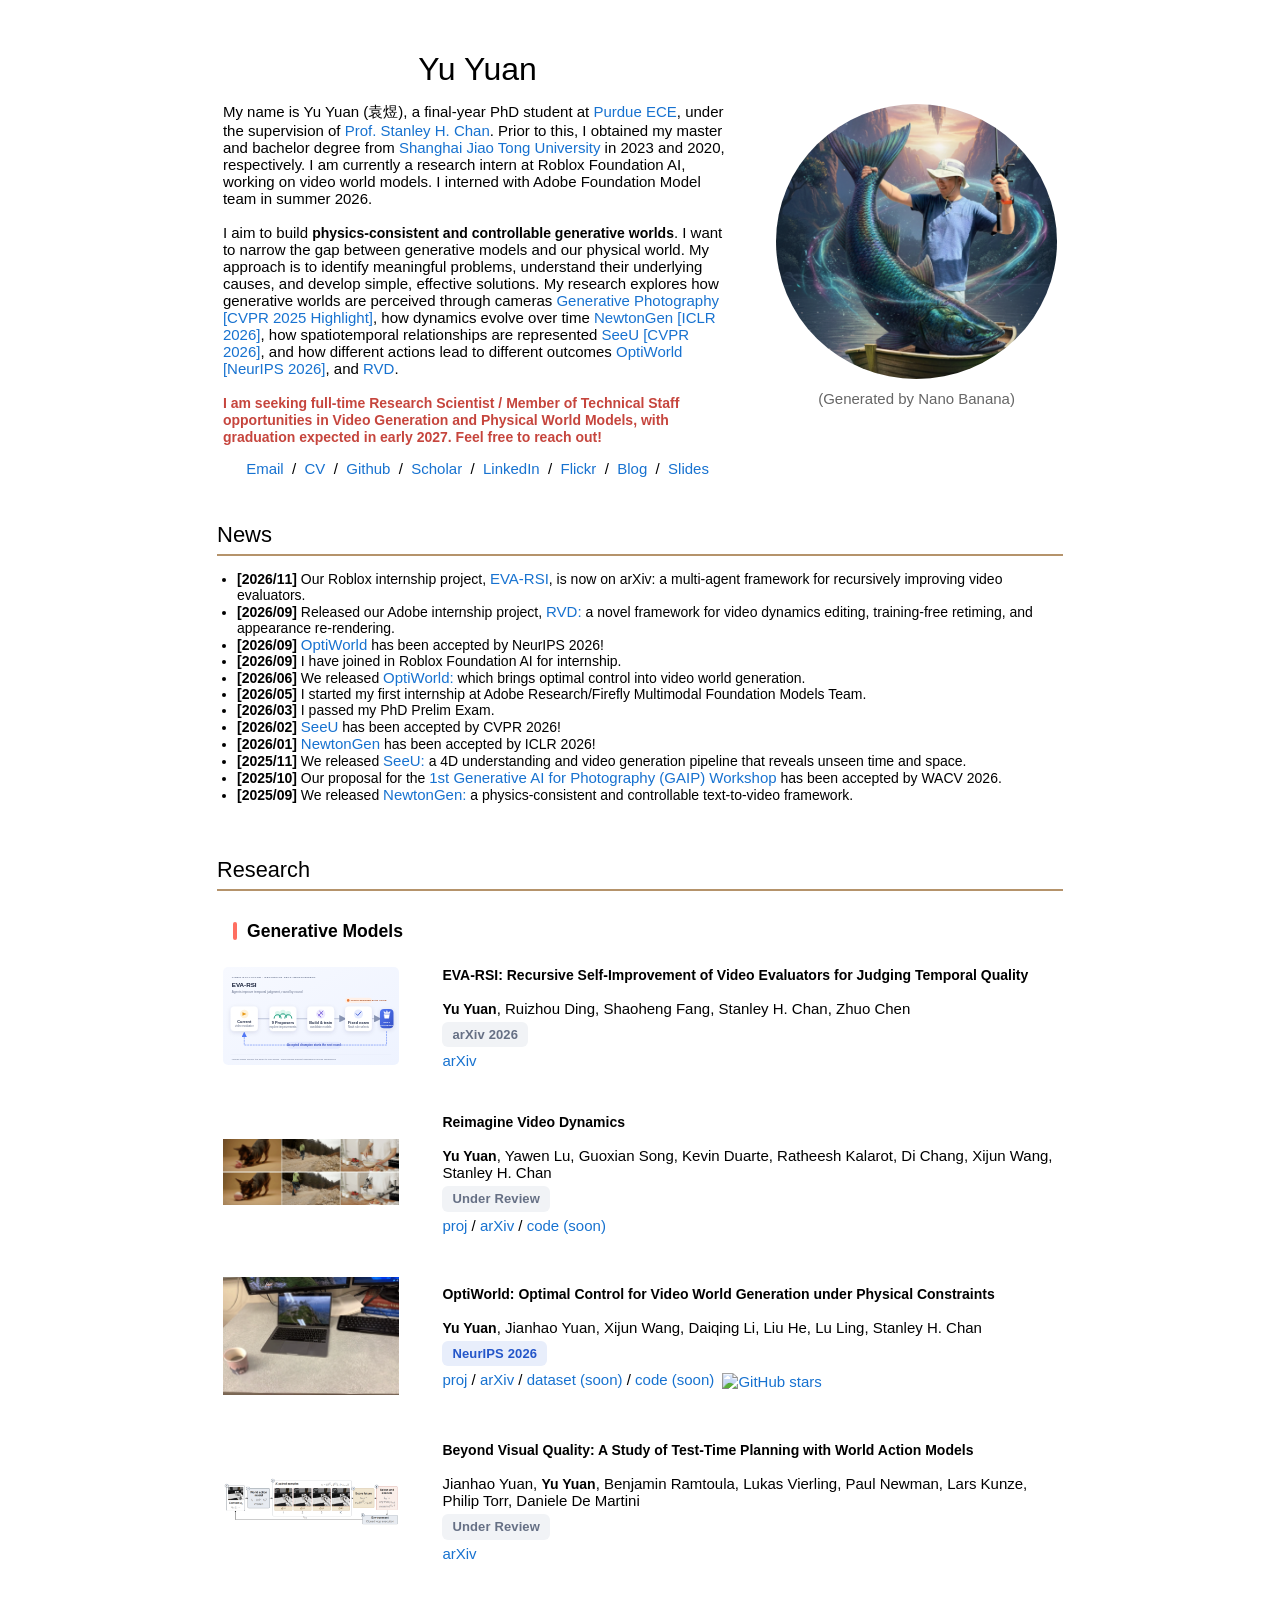
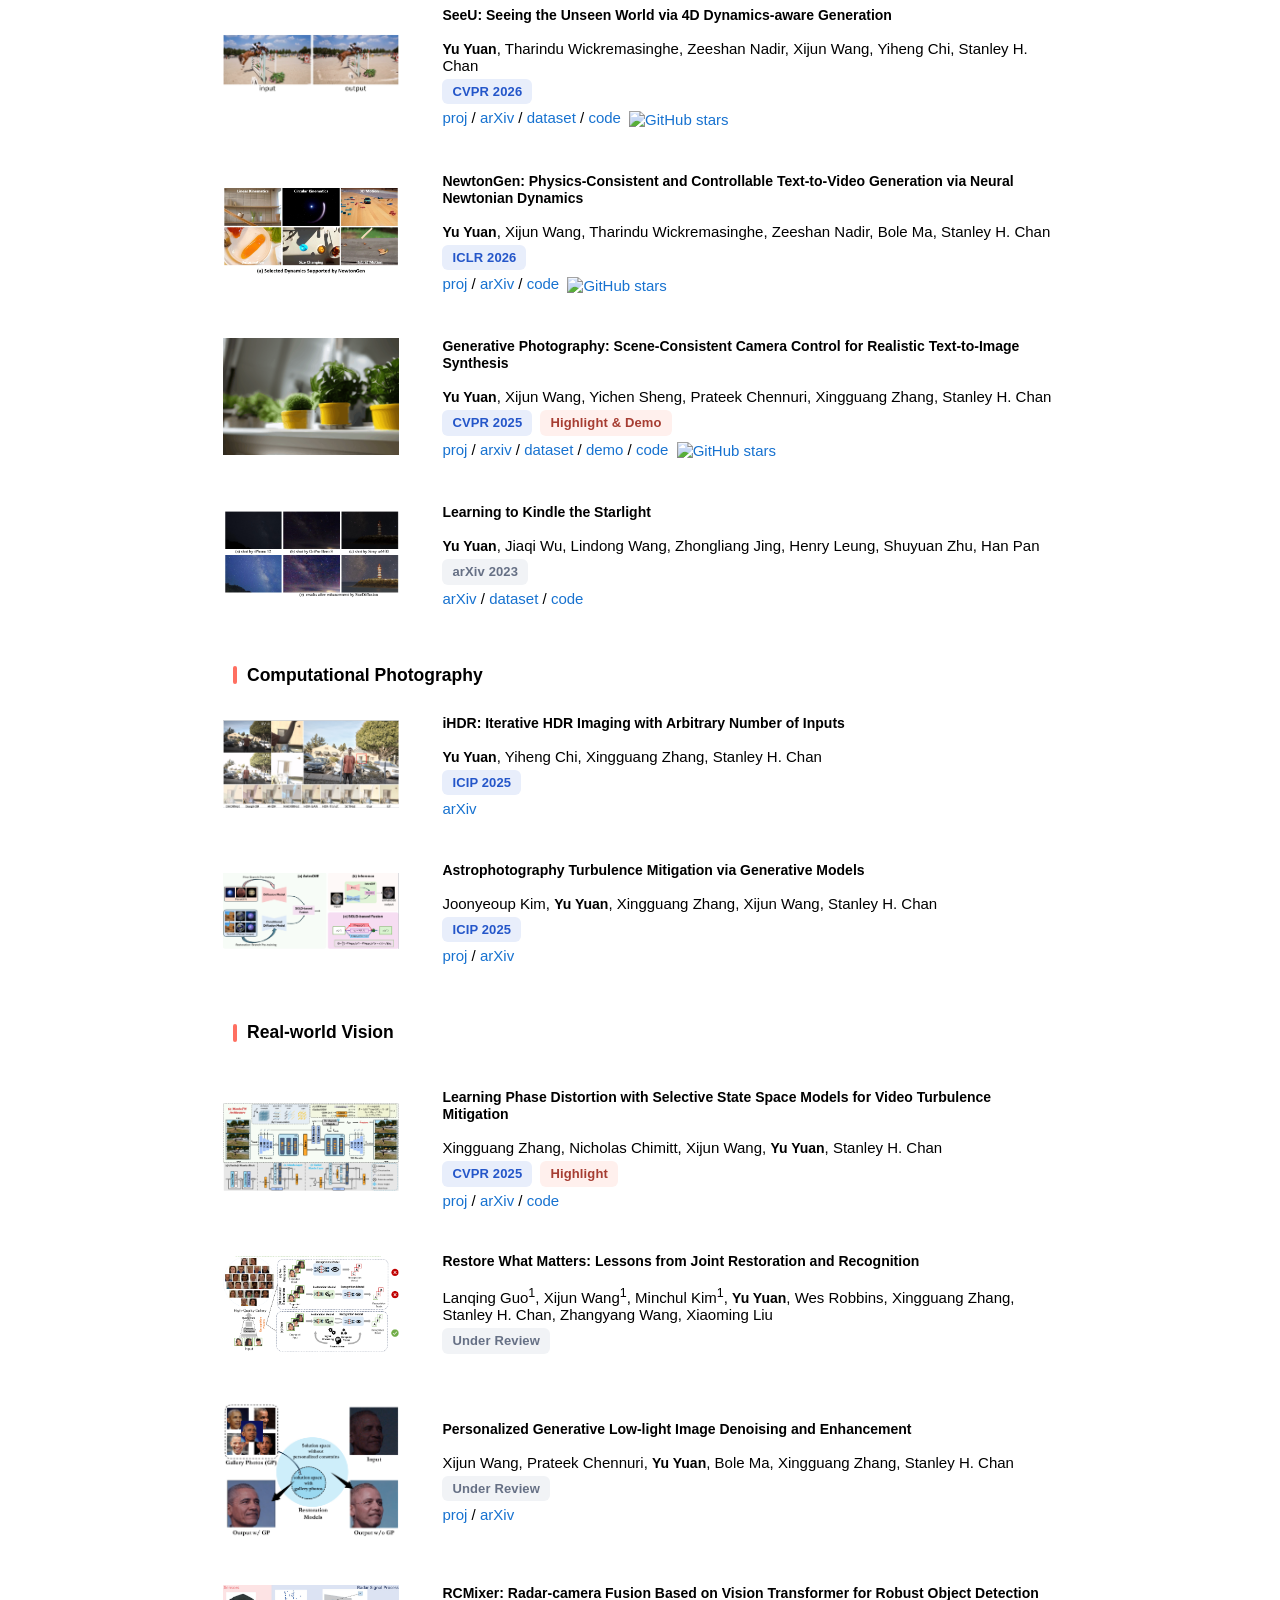
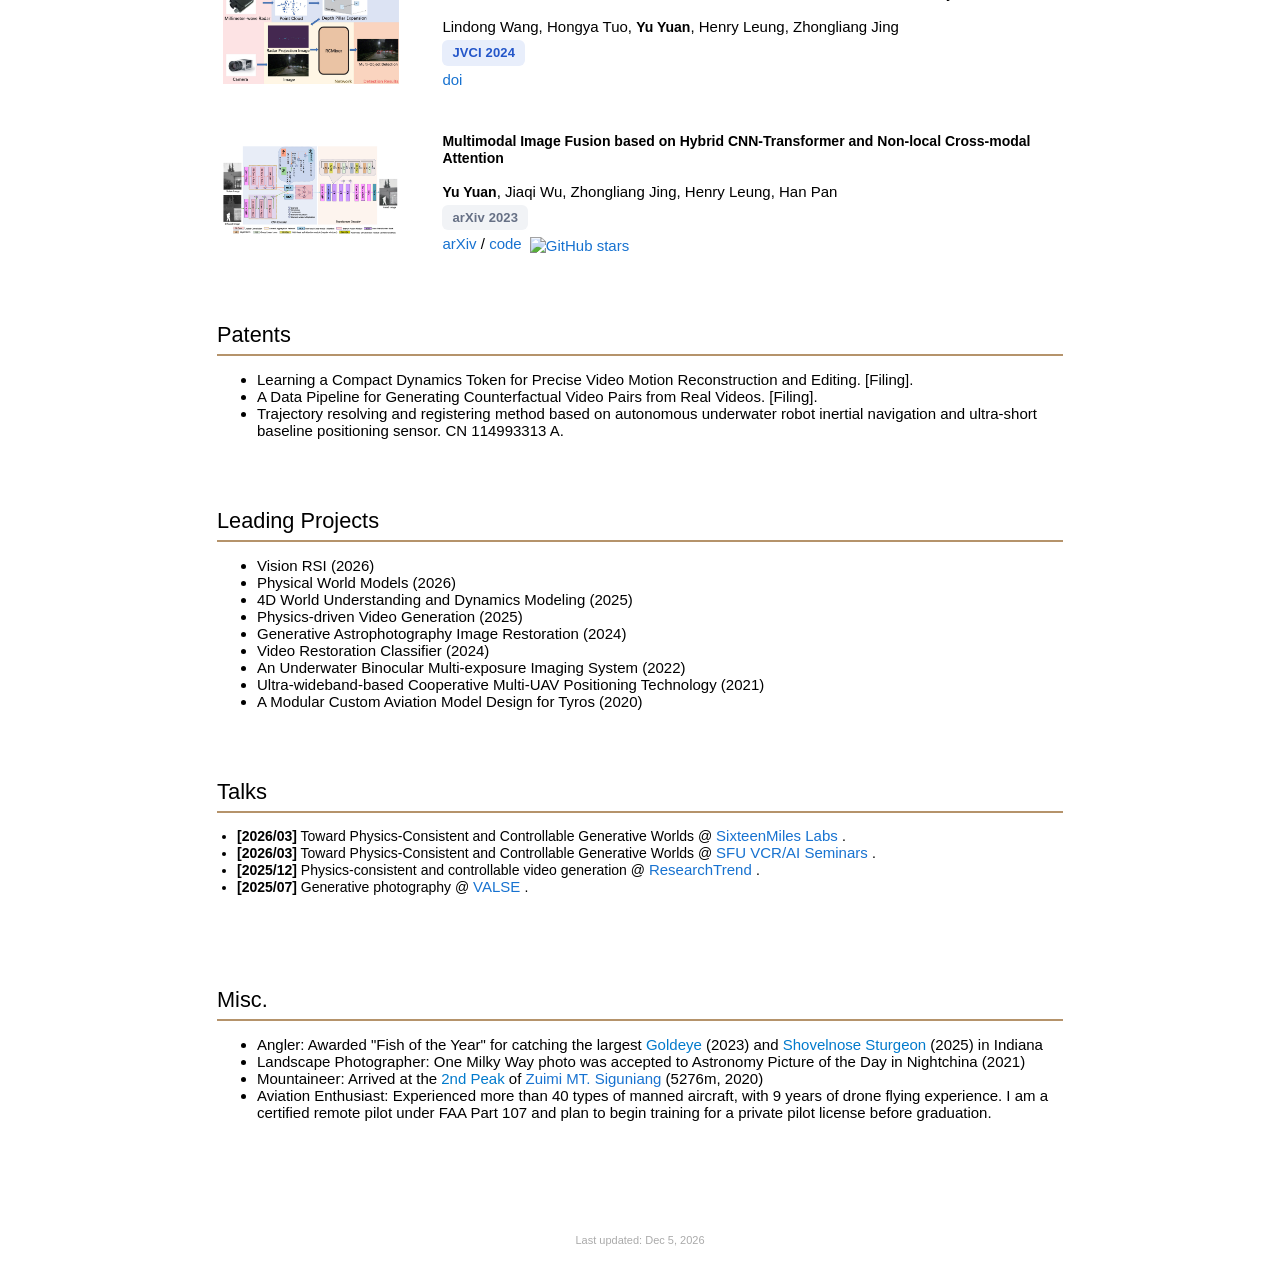
==== commit 2b5daa58: "update rsi" ====
--- a/index.html
+++ b/index.html
@@ -91,7 +91,11 @@
         <h2>News</h2>
         <hr style="border:0; border-top:2px solid  #b5936b; margin:6px 0 14px 0;">
         <ul style="margin:4px 0; font-size:14px; padding-left:20px;">
-
+          <li>
+            <strong>[2026/11]</strong> Our Roblox internship project,
+            <a href="https://arxiv.org/abs/2611.23890" target="_blank" style="color:#1772d0; text-decoration:none;">
+              EVA-RSI</a>, is now on arXiv: a multi-agent framework for recursively improving video evaluators.
+          </li>
           <li>
             <strong>[2026/09]</strong> Released our Adobe internship project,
             <a href="https://yuyuanspace.com/RVD/" target="_blank" style="color:#1772d0; text-decoration:none;">
@@ -191,6 +195,19 @@
 
           <table style="width:100%;margin:auto;border:0;border-spacing:0;border-collapse:separate;">
             <tbody>
+
+              <!-- EVA-RSI -->
+              <tr>
+                <td style="padding:2.5%;width:25%;vertical-align:middle;min-width:120px">
+                  <img src="images/EVA-RSI_teaser.svg" alt="EVA-RSI multi-agent framework for recursively improving video evaluators" style="width:auto; height:auto; max-width:100%;" />
+                </td>
+                <td style="padding:2.5%;width:75%;vertical-align:middle">
+                  <span class="papertitle">EVA-RSI: Recursive Self-Improvement of Video Evaluators for Judging Temporal Quality</span><br><br>
+                  <strong>Yu Yuan</strong>, Ruizhou Ding, Shaoheng Fang, Stanley H. Chan, Zhuo Chen<br>
+                  <span class="venue-badge venue-badge--preprint">arXiv 2026</span><br>
+                  <a href="https://arxiv.org/abs/2611.23890"> arXiv</a>
+                </td>
+              </tr>
 
               <!--  RVD -->
               <tr>
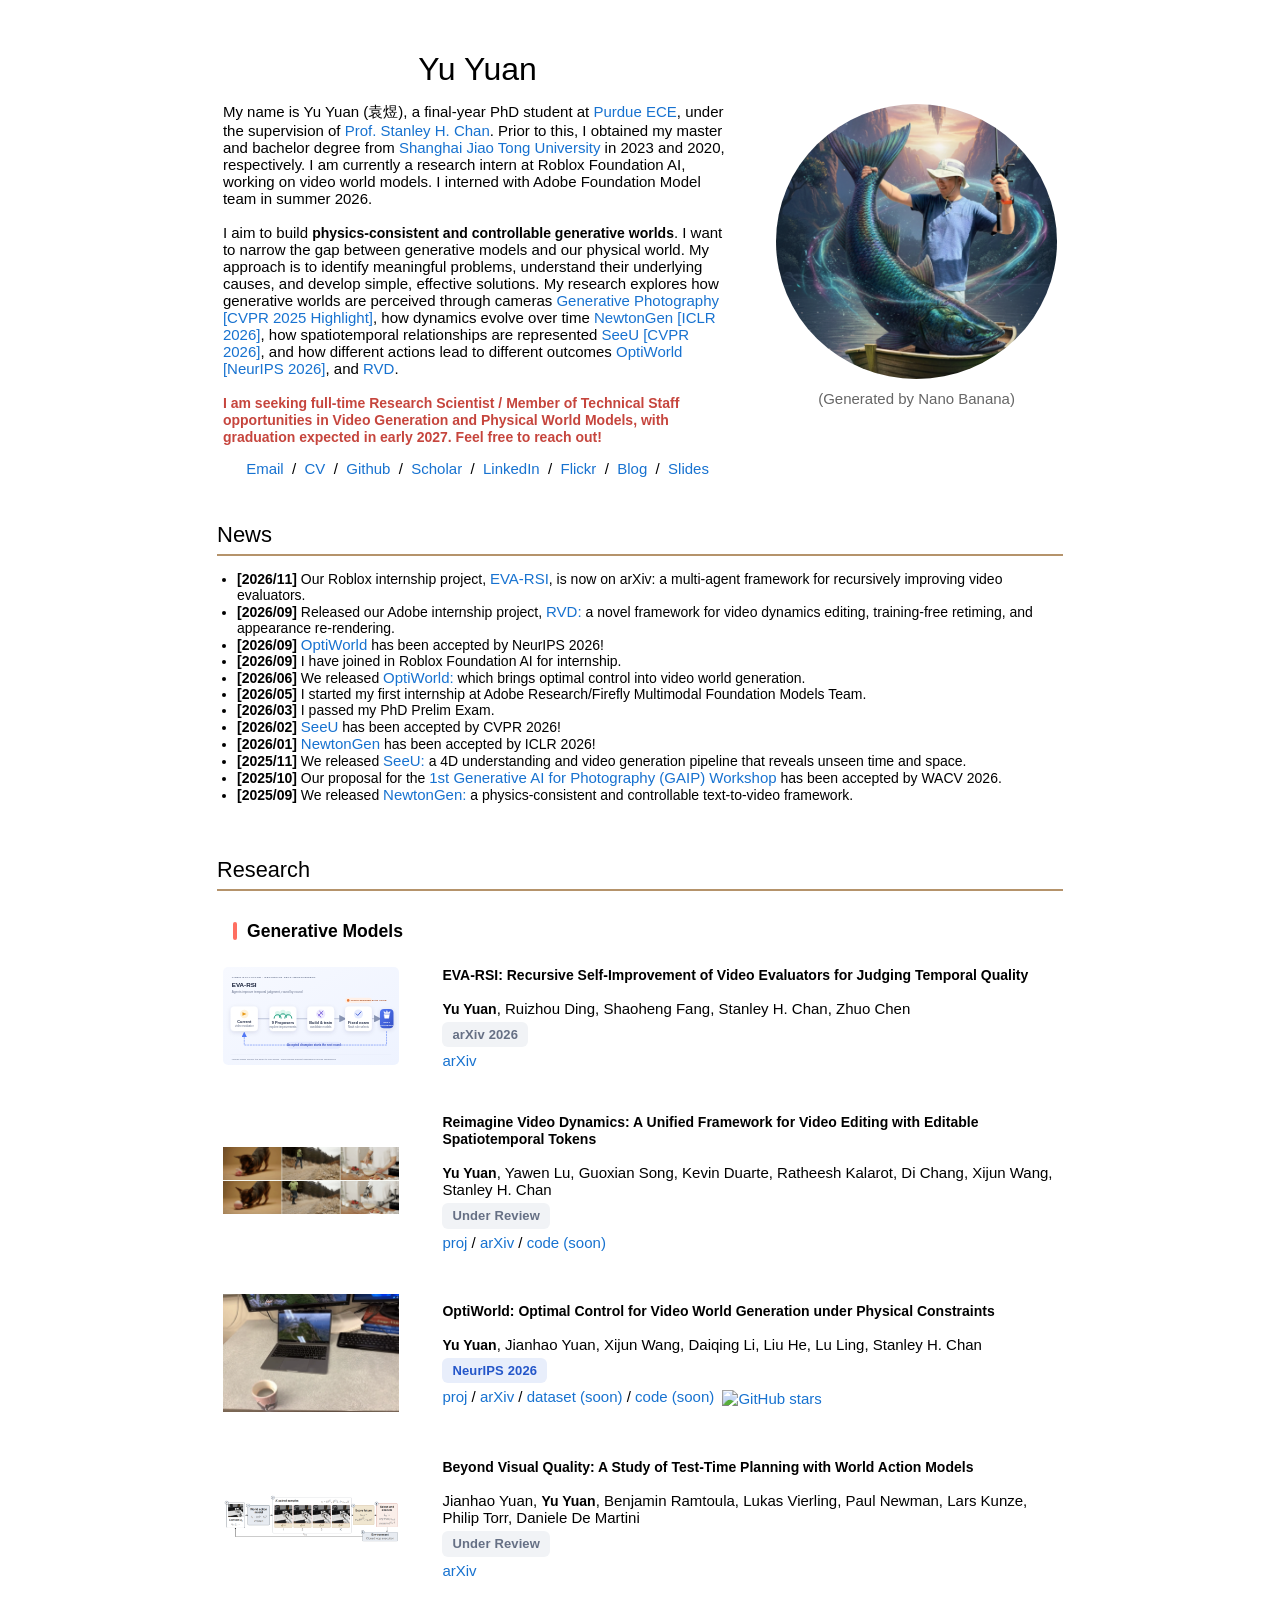
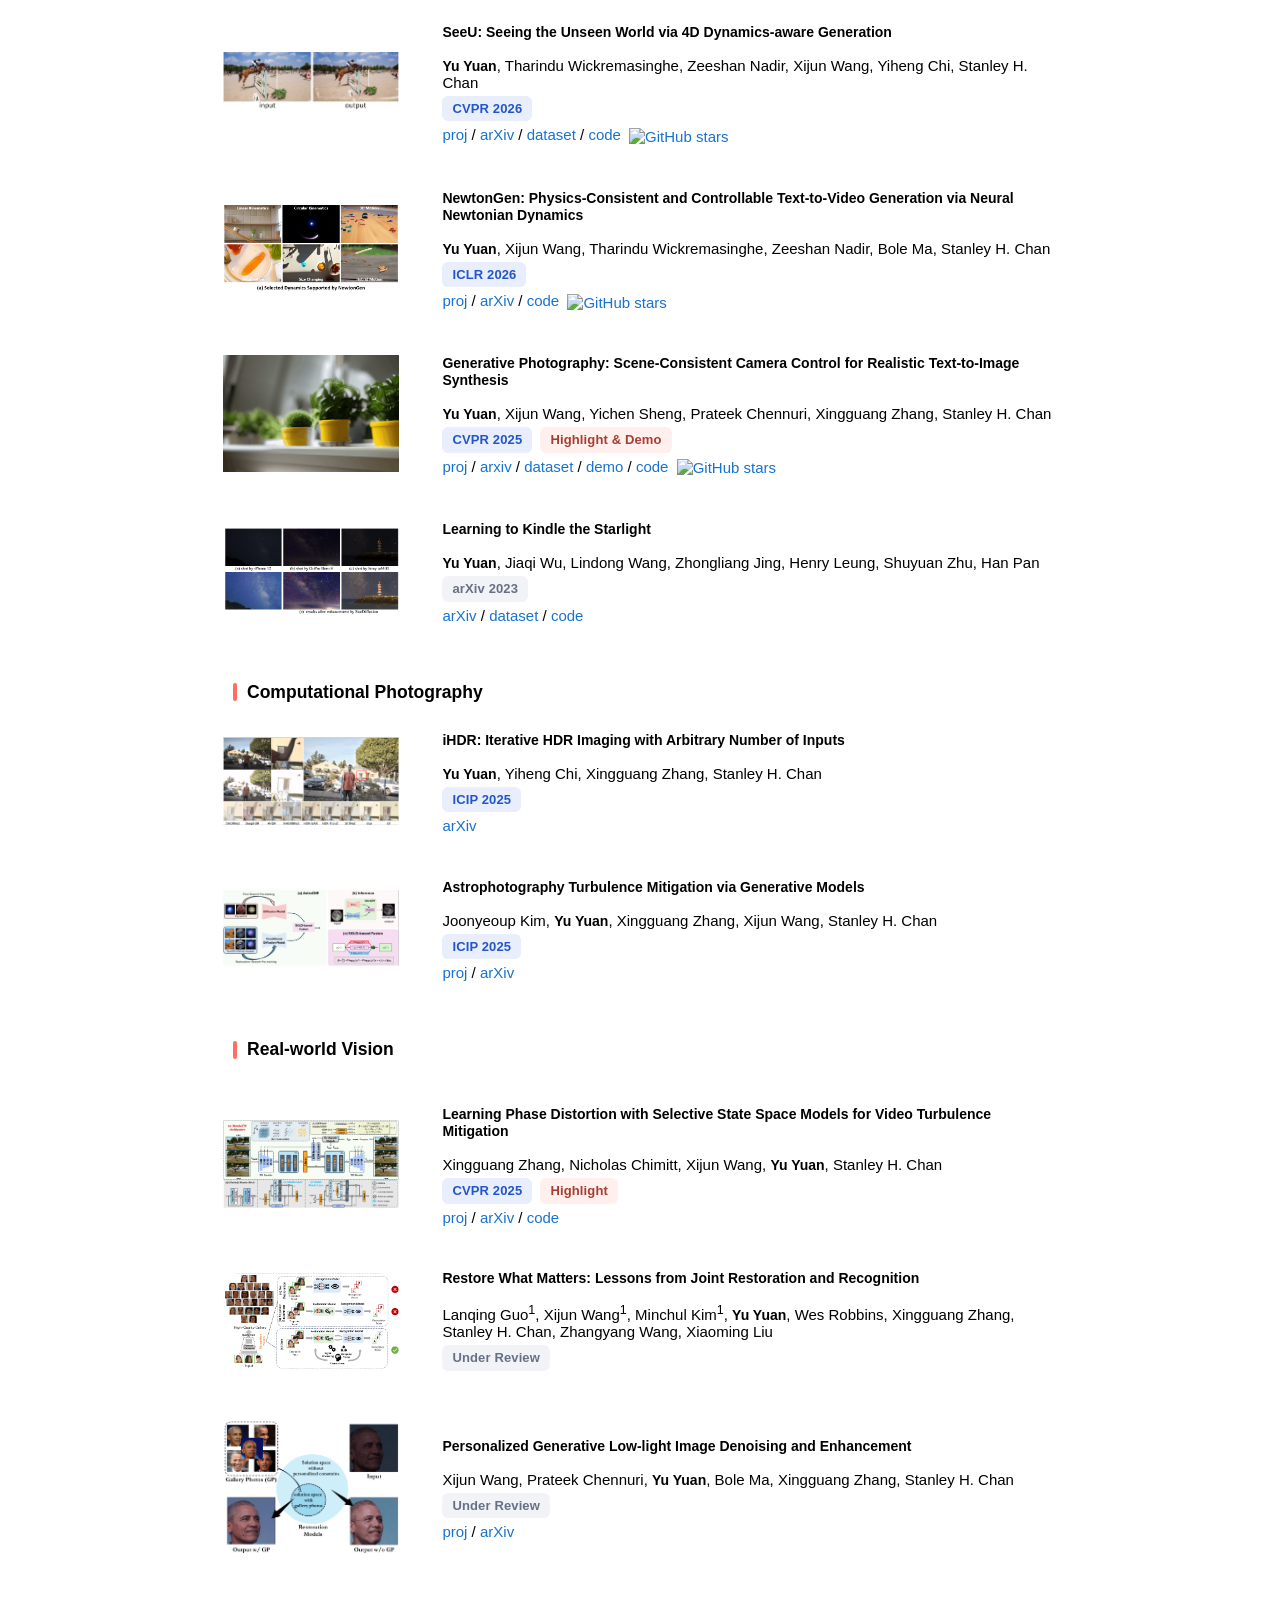
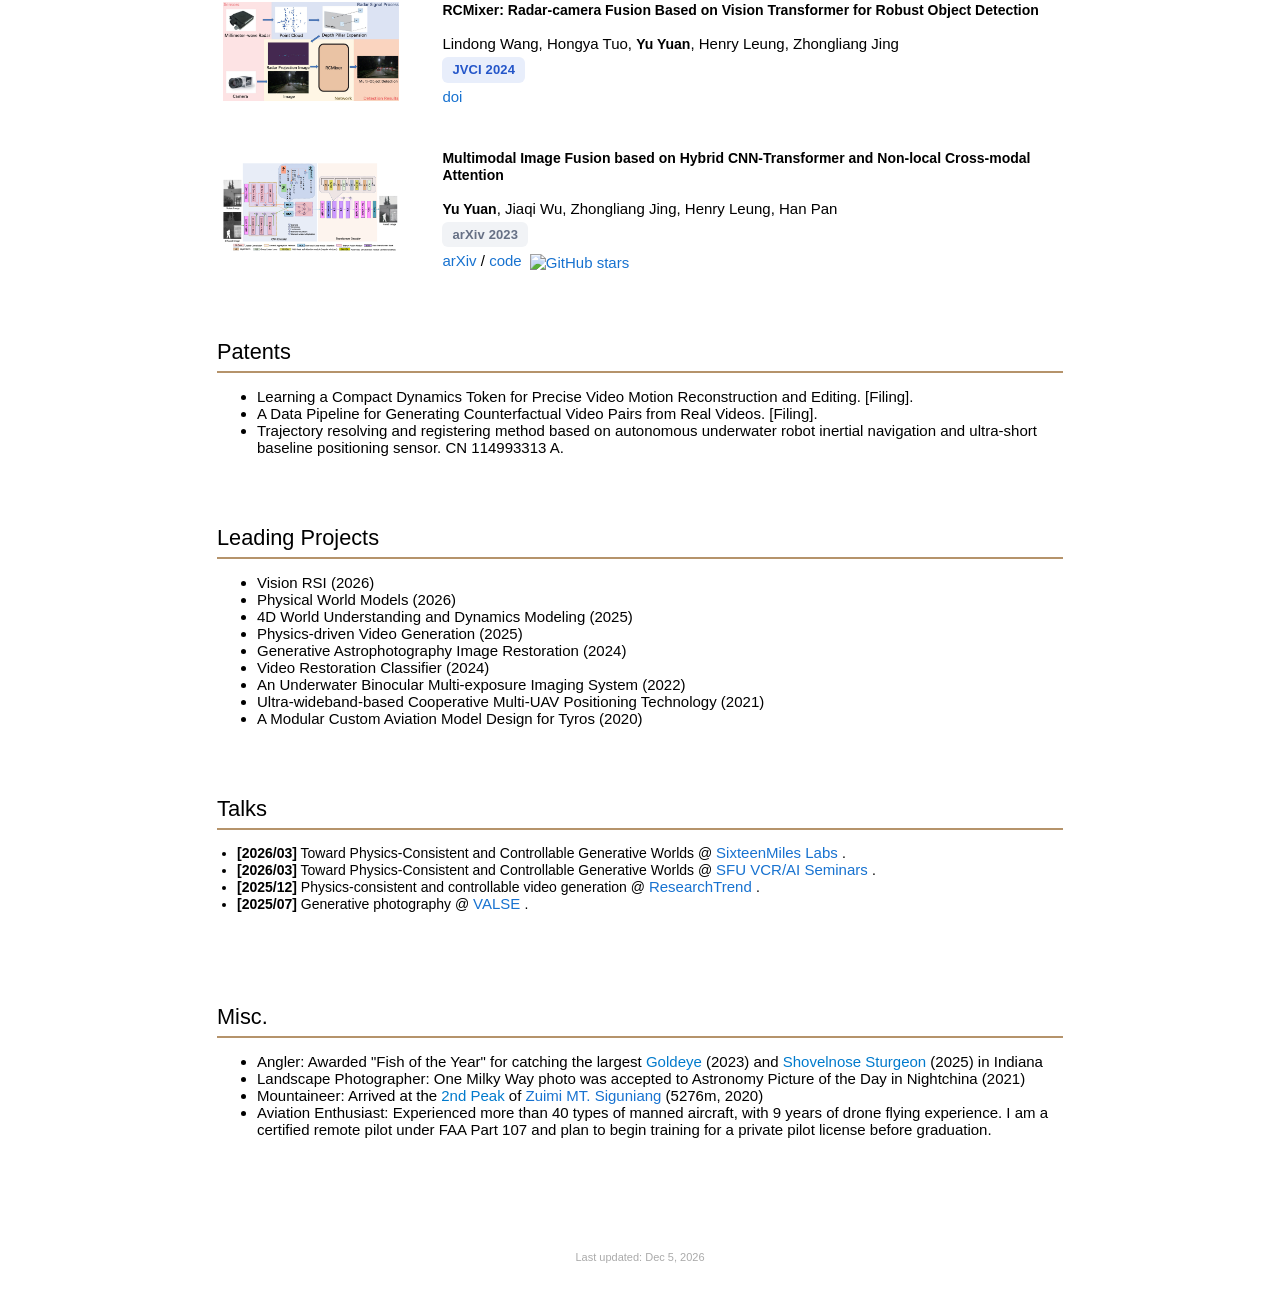
==== commit 37207ba1: "update rvd title" ====
--- a/index.html
+++ b/index.html
@@ -215,7 +215,7 @@
                   <img src="images/RVD_teaser.gif" alt="RVD: video dynamics editing, retiming, and appearance re-rendering" style="width:auto; height:auto; max-width:100%;" />
                 </td>
                 <td style="padding:2.5%;width:75%;vertical-align:middle">
-                  <span class="papertitle">Reimagine Video Dynamics</span><br><br>
+                  <span class="papertitle">Reimagine Video Dynamics: A Unified Framework for Video Editing with Editable Spatiotemporal Tokens</span><br><br>
                   <strong>Yu Yuan</strong>, Yawen Lu, Guoxian Song, Kevin Duarte, Ratheesh Kalarot, Di Chang, Xijun Wang, Stanley H. Chan<br>
                   <span class="venue-badge venue-badge--pending">Under Review</span><br>
                   <a href="https://yuyuanspace.com/RVD/"> proj</a> /
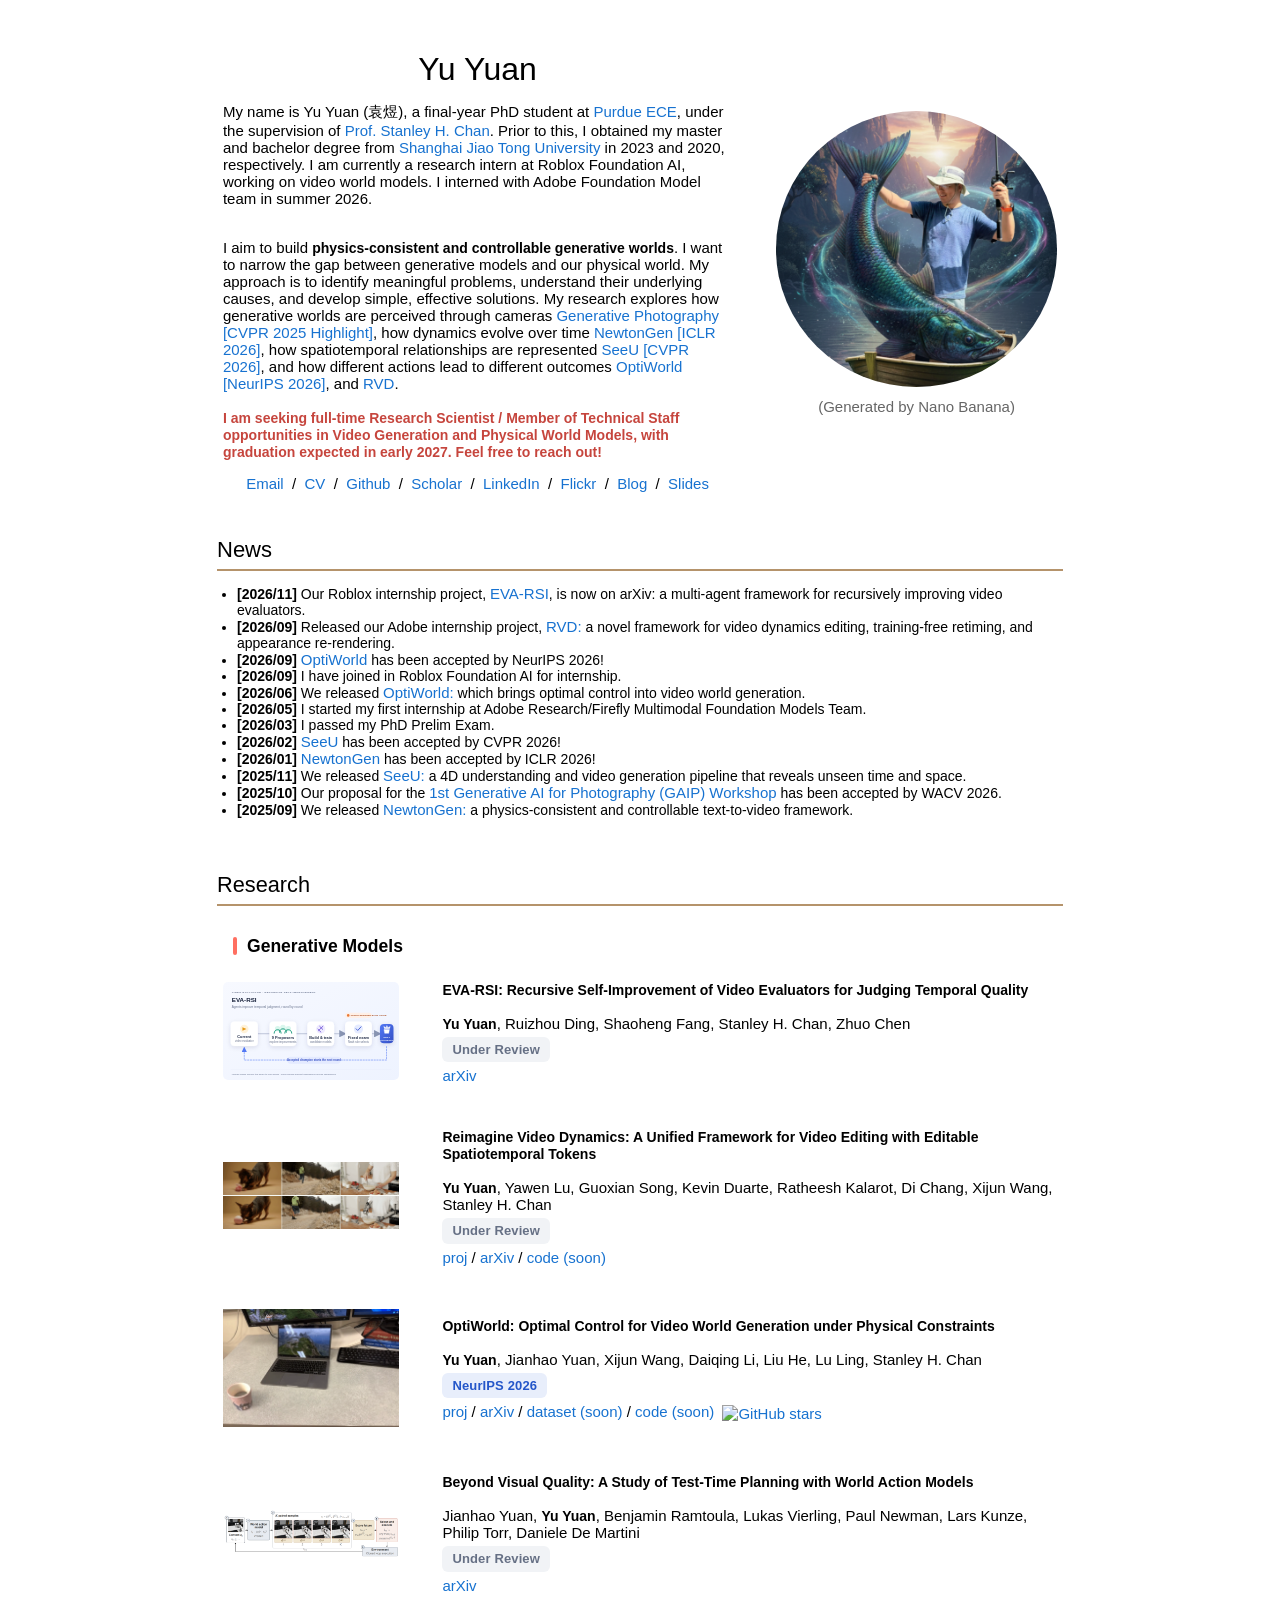
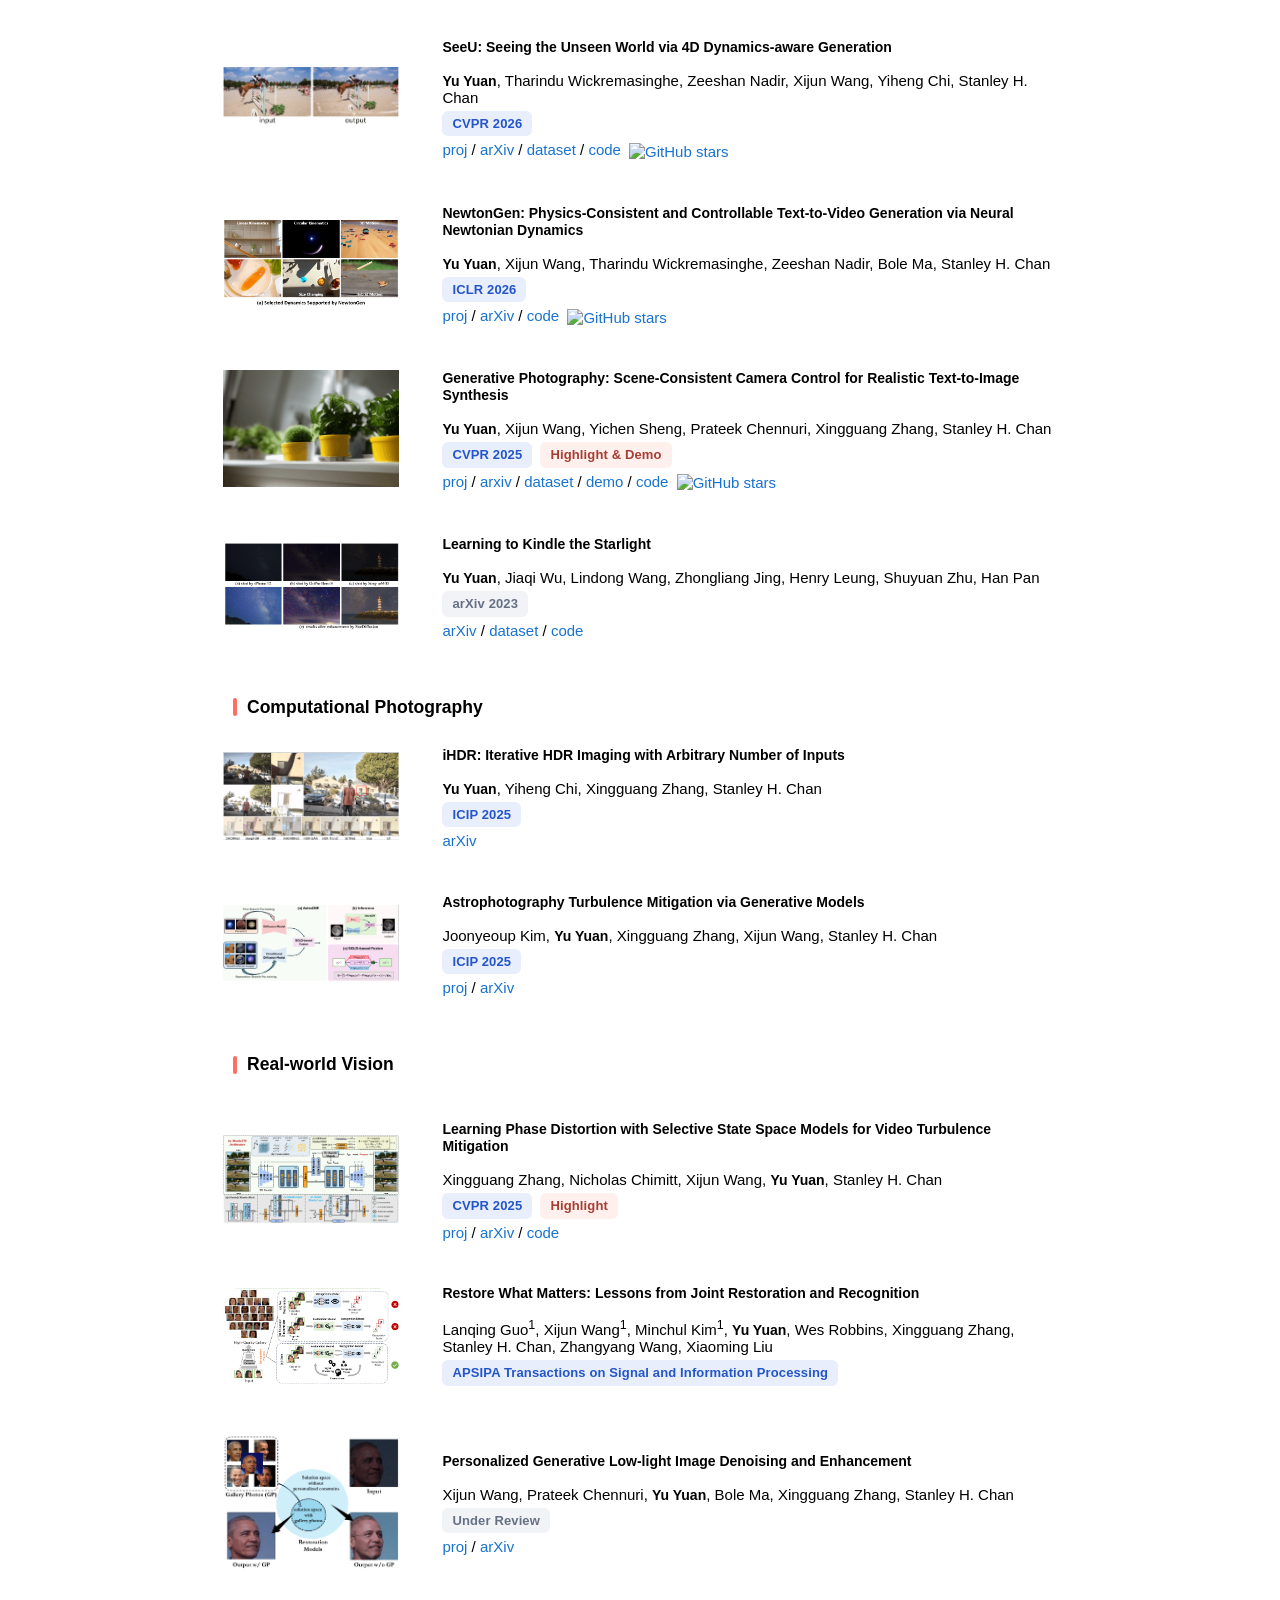
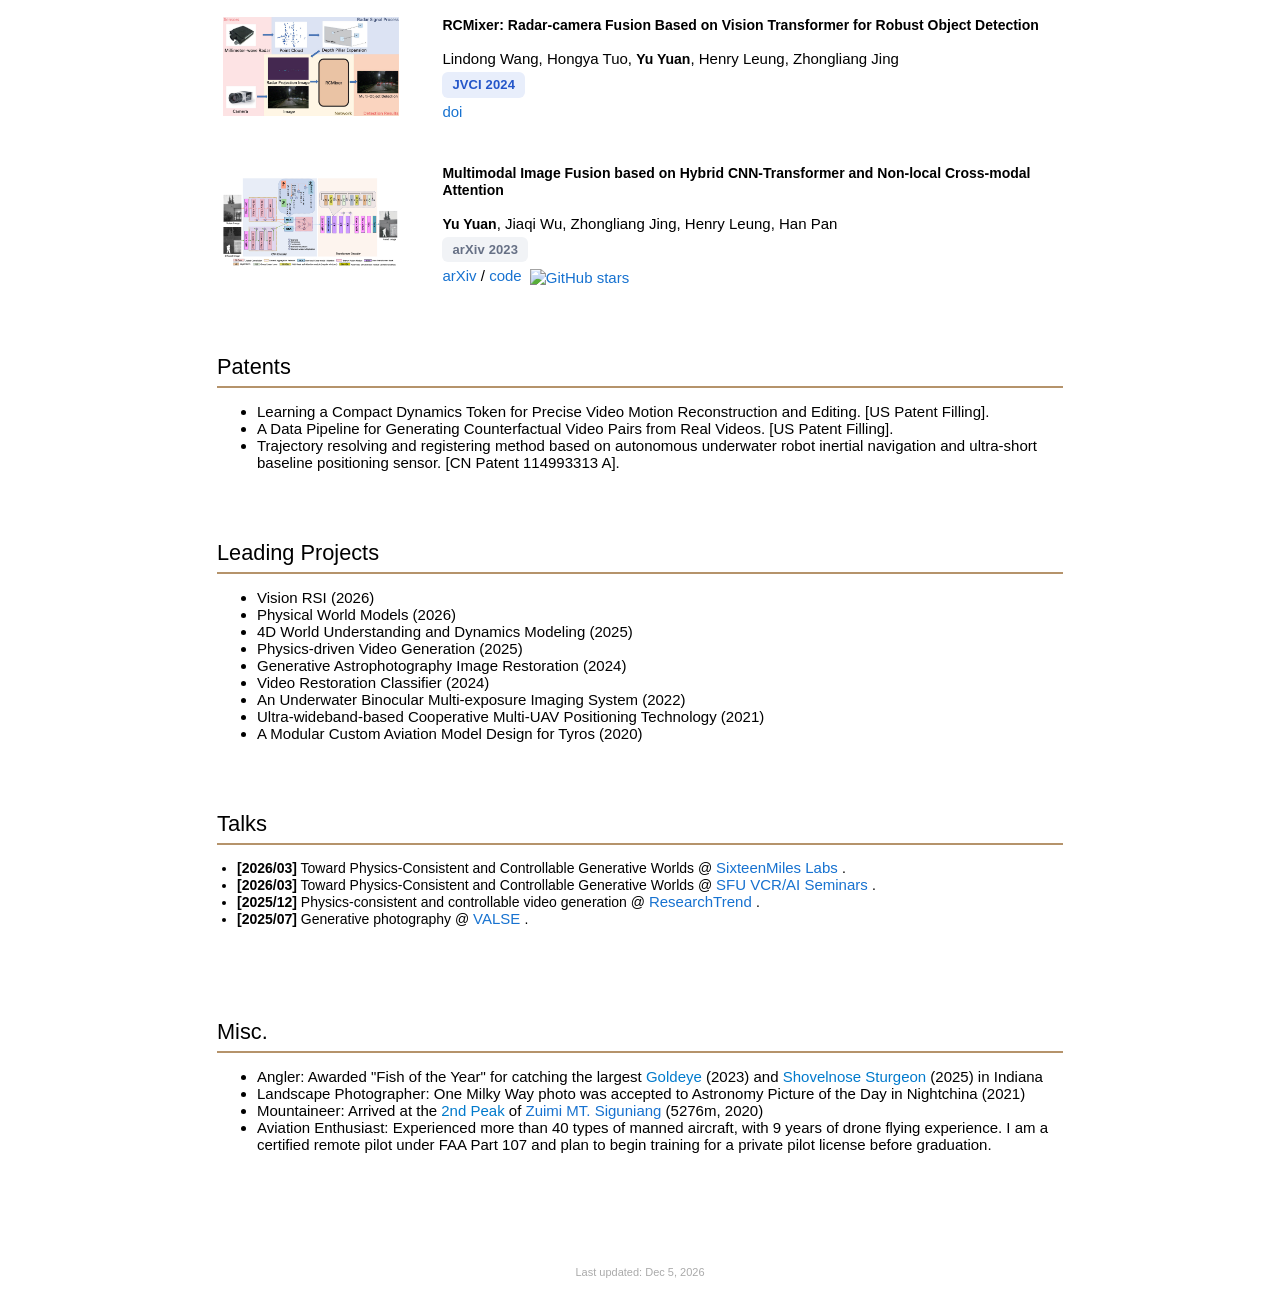
==== commit 73c1d91d: "update page" ====
--- a/index.html
+++ b/index.html
@@ -32,7 +32,9 @@
                     <a target="_blank" rel="noopener" href="https://en.sjtu.edu.cn/">Shanghai Jiao Tong University</a>
                     in 2023 and 2020, respectively. I am currently a research intern at Roblox Foundation AI, working on video world models.
                     I interned with Adobe Foundation Model team in summer 2026.
-                    <br><br>
+                  </p>
+                  <p>
+                    <br>
                     I aim to build <strong>physics-consistent and controllable generative worlds</strong>. I want to narrow the gap between generative models and our physical world.
                     My approach is to identify meaningful problems, understand their underlying causes, and develop simple, effective solutions.
 
@@ -54,6 +56,7 @@
                     <br><br>-->
                   <span style="color:#c6453d;">
                    <strong>I am seeking full-time Research Scientist / Member of Technical Staff opportunities in Video Generation and Physical World Models, with graduation expected in early 2027. Feel free to reach out!</strong> </span>
+                  </p>
                   <p style="text-align:center;">
                     <a href="mailto:fisheryu1998@gmail.com">Email</a> &nbsp;/&nbsp;
                     <a href="data/CV_YuYuan.pdf">CV</a> &nbsp;/&nbsp;
@@ -80,7 +83,6 @@
               </tr>
             </tbody>
           </table>
-
 
 
 <!-- News Section -->
@@ -204,7 +206,7 @@
                 <td style="padding:2.5%;width:75%;vertical-align:middle">
                   <span class="papertitle">EVA-RSI: Recursive Self-Improvement of Video Evaluators for Judging Temporal Quality</span><br><br>
                   <strong>Yu Yuan</strong>, Ruizhou Ding, Shaoheng Fang, Stanley H. Chan, Zhuo Chen<br>
-                  <span class="venue-badge venue-badge--preprint">arXiv 2026</span><br>
+                  <span class="venue-badge venue-badge--pending">Under Review</span><br>
                   <a href="https://arxiv.org/abs/2611.23890"> arXiv</a>
                 </td>
               </tr>
@@ -492,7 +494,7 @@
                 <td style="padding:2.5%;width:75%;vertical-align:middle">
                   <span class="papertitle">Restore What Matters: Lessons from Joint Restoration and Recognition</span><br><br>
                   Lanqing Guo<sup>1</sup>, Xijun Wang<sup>1</sup>, Minchul Kim<sup>1</sup>, <strong>Yu Yuan</strong>, Wes Robbins, Xingguang Zhang, Stanley H. Chan, Zhangyang Wang, Xiaoming Liu<br>
-                  <span class="venue-badge venue-badge--pending">Under Review</span><br>
+                  <span class="venue-badge">APSIPA Transactions on Signal and Information Processing</span><br>
                 </td>
               </tr>
 
@@ -560,9 +562,9 @@
         <h2 style="font-size:1.45em;color:#000000;">Patents</h2>
         <hr style="border:0; border-top:2px solid #b5936b; margin:6px 0 14px 0;">
         <ul>
-          <li>Learning a Compact Dynamics Token for Precise Video Motion Reconstruction and Editing. [Filing].</li>
-          <li>A Data Pipeline for Generating Counterfactual Video Pairs from Real Videos. [Filing].</li>
-          <li>Trajectory resolving and registering method based on autonomous underwater robot inertial navigation and ultra-short baseline positioning sensor. CN 114993313 A.</li>
+          <li>Learning a Compact Dynamics Token for Precise Video Motion Reconstruction and Editing. [US Patent Filling].</li>
+          <li>A Data Pipeline for Generating Counterfactual Video Pairs from Real Videos. [US Patent Filling].</li>
+          <li>Trajectory resolving and registering method based on autonomous underwater robot inertial navigation and ultra-short baseline positioning sensor. [CN Patent 114993313 A].</li>
         </ul>
       </td>
     </tr>
